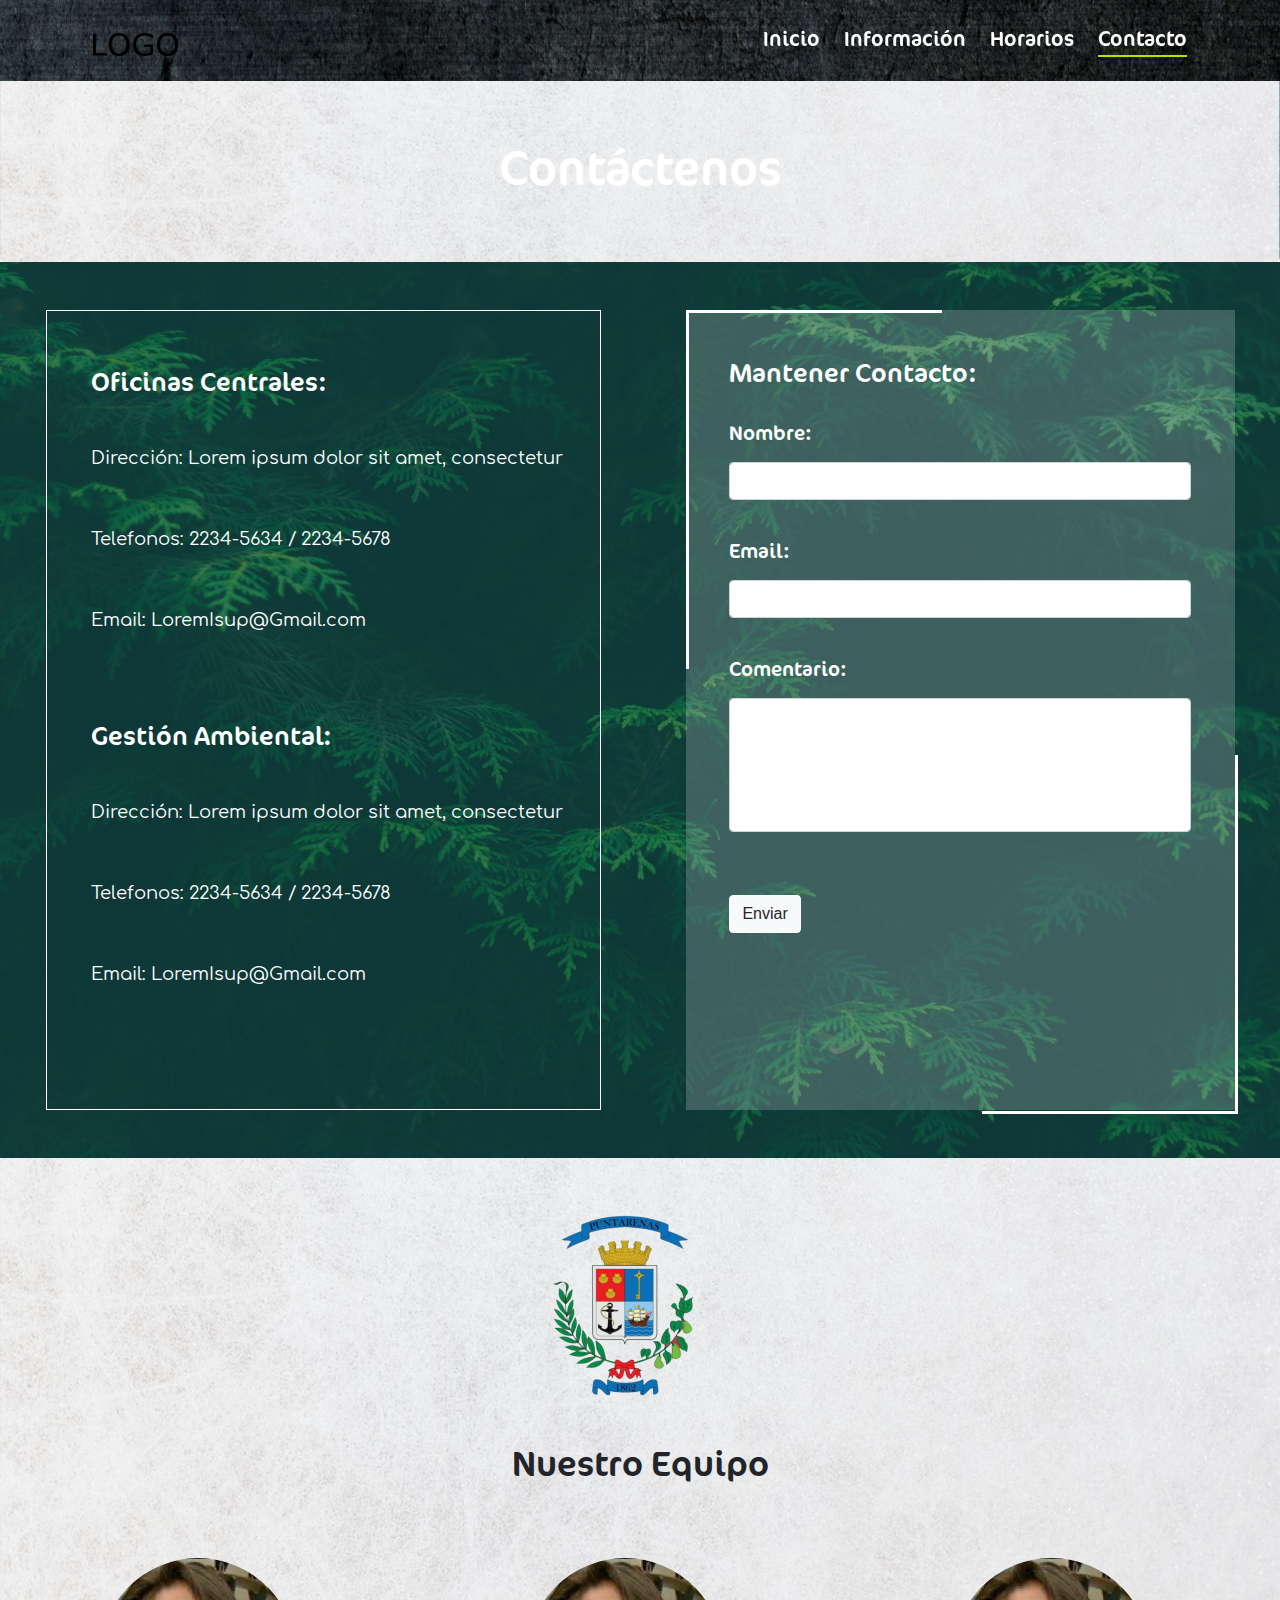
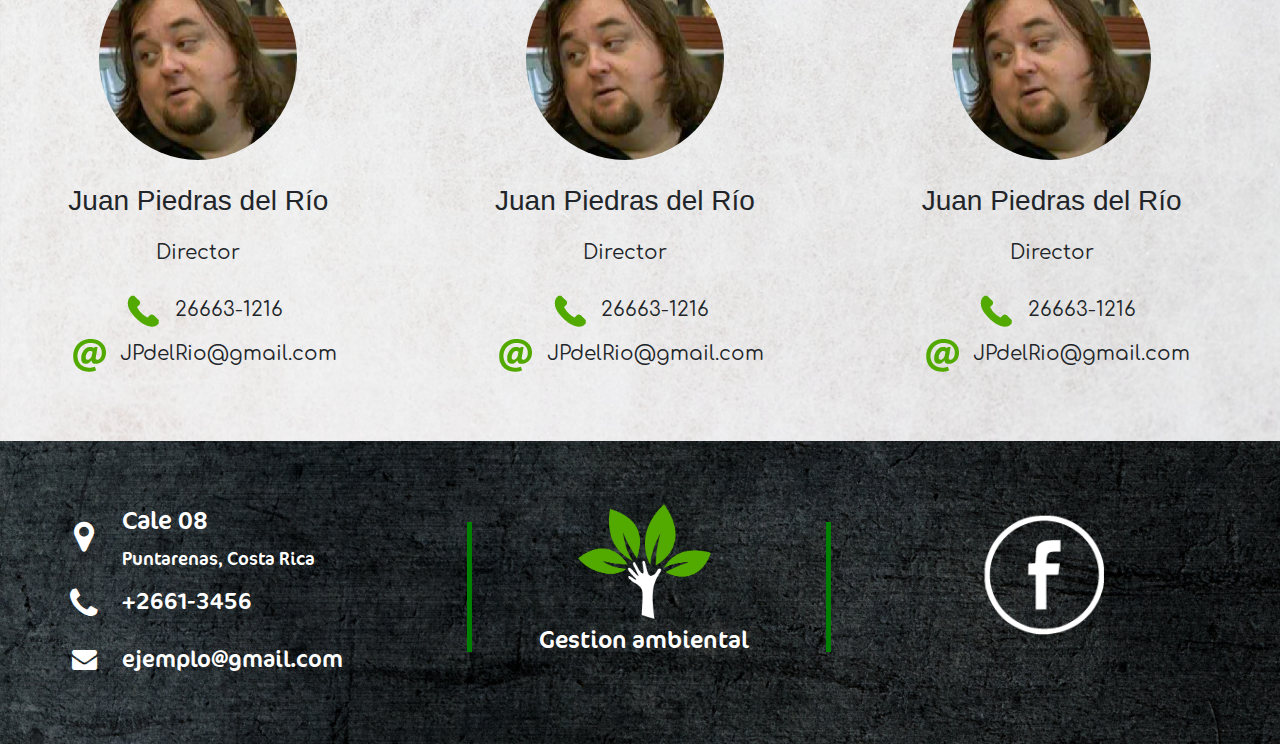
==== contact.html @ 97c18f78 "commit9" ====
<!DOCTYPE html>
<html>

<head>
    <meta charset="utf-8">
    <meta name="viewport" content="width=device-width, initial-scale=1, shrink-to-fit=no">
    <!-- Bootstrap CSS -->
    <link rel="stylesheet" href="http://maxcdn.bootstrapcdn.com/font-awesome/4.2.0/css/font-awesome.min.css">
    <link rel="stylesheet" href="https://stackpath.bootstrapcdn.com/bootstrap/4.1.3/css/bootstrap.min.css" integrity="sha384-MCw98/SFnGE8fJT3GXwEOngsV7Zt27NXFoaoApmYm81iuXoPkFOJwJ8ERdknLPMO" crossorigin="anonymous">
    <link href="css/bootstrap.min.css" rel="stylesheet" />
    <link href="css/animate.min.css" rel="stylesheet" />
    <link href="css/style.css" rel="stylesheet">
    <script src="js/jquery-3.3.1.min.js"></script>
    <script src="js/bootstrap.min.js"></script>
    <script src="js/prueba.js"></script>
    <script src="js/wow.min.js"></script>
    <title>Horarios</title>
    <script>
        new WOW().init();
    </script>
</head>

<body>
    <header>
        <nav id="mynav" class="navbar navbar-expand-lg navbar-dark fixed-top background-header">
            <div class="container pt-2 pb-2">
                <a class="navbar-brand mt-1" href="index.html" id="img">
                    <img src="includes/img/logo.png" class="img-responsive logo" width="65%" alt="logo" id="myImage">
                </a>
                <button id="boton-menu" class="navbar-toggler" onclick="efectobluir()" style="margin-top: 0;    margin-right: 7%;" type="button" data-toggle="collapse" data-target="#navbarSupportedContent" aria-controls="navbarSupportedContent" aria-expanded="false"
                    aria-label="Toggle navigation">
                  <span class="navbar-toggler-icon"></span>
              </button>

                <div class="collapse navbar-collapse opacity" id="navbarSupportedContent">
                    <ul class="navbar-nav ml-auto">
                        <li class="nav-item mr-2">
                            <a id="tipografia-cocon" class="nav-link letras " href="index.html">Inicio</a>
                        </li>
                        <li class="nav-item mr-2">
                            <a id="tipografia-cocon" class="nav-link letras " href="index.html">Información</a>
                        </li>

                        <li class="nav-item mr-2">
                            <a id="tipografia-cocon" class="nav-link letras" href="horarios.html">Horarios</a>
                        </li>
                        <li class="nav-item mr-2">
                            <a id="tipografia-cocon" class="nav-link letras page" href="contact.html">Contacto</a>
                        </li>
                    </ul>
                </div>
            </div>
        </nav>
        <!-- Fin del header -->
    </header>

    <div id="contenido-pagina">
        <div class="container-fluid">
            <div class="row">
                <div class="col-12 text-center pr-0 pl-0">
                    <h1 class="jumbotron margen-contactenos mb-0 white" id="tipografia-cocon">Contáctenos</h1>
                </div>
            </div>
        </div>

        <div class="container-fluid">
            <div class="row fondo-formulario">
                <div class="col-lg-6 col-md-12 col-xs-12">
                    <div class="cajaTexto1-contactenos my-5">
                        <div class="margenes-cajas">
                            <h1 class="tipografia-titulos-cajas white" id="tipografia-cocon"> Oficinas Centrales:</h1><br>
                            <p class="tipografia-texto-cajas" id="tipografia-conforta">Dirección: Lorem ipsum dolor sit amet, consectetur</p><br>
                            <p class="tipografia-texto-cajas" id="tipografia-conforta">Telefonos: 2234-5634 / 2234-5678</p><br>
                            <p class="tipografia-texto-cajas" id="tipografia-conforta">Email: LoremIsup@Gmail.com</p><br><br><br>

                            <h1 class="tipografia-titulos-cajas white" id="tipografia-cocon"> Gestión Ambiental:</h1><br>
                            <p class="tipografia-texto-cajas" id="tipografia-conforta">Dirección: Lorem ipsum dolor sit amet, consectetur</p><br>
                            <p class="tipografia-texto-cajas" id="tipografia-conforta">Telefonos: 2234-5634 / 2234-5678</p><br>
                            <p class="tipografia-texto-cajas" id="tipografia-conforta">Email: LoremIsup@Gmail.com</p><br><br>
                        </div>
                    </div>
                </div>

                <div class="col-lg-6 col-md-12 col-xs-12">
                    <div class="cajaTexto2-contactenos-formulario my-5">
                        <div class="rayas-form">
                            <br><br>
                            <div class="margenes-cajas-form">
                                <h1 class="tipografia-titulos-cajas white" id="tipografia-cocon">Mantener Contacto:</h1><br>
                                <div class="form-group">
                                    <label><h1 class="tipografia-titulos-formulario white" id="tipografia-cocon">Nombre:</h1></label>
                                    <input type="text" class="form-control" placeholder="">
                                </div>
                                <br>
                                <div class="form-group">
                                    <label><h2 class="tipografia-titulos-formulario  white" id="tipografia-cocon">Email:</h2></label>
                                    <input type="email" class="form-control" placeholder="">
                                </div>
                                <br>
                                <div class="form-group">
                                    <label><h1 class="tipografia-titulos-formulario white" id="tipografia-cocon">Comentario:</h1></label>
                                    <textarea type="text" rows="5" class="form-control" placeholder="" style="resize: none;"></textarea><br>
                                </div>

                                <button type="submit" class="btn btn-light">Enviar</button>
                            </div>
                        </div>
                    </div>
                </div>
            </div>
        </div>

        <div class="container-fluid">
            <div class="row">
                <div class="col-12 pr-0 pl-0">
                    <div class="fondo-info">
                        <div class="row margenRow">
                            <div class="col-12 text-center py-5 mr-0">
                                <img src="img/Recurso 9.png" class="img-fluid" alt="">
                            </div>
                        </div>

                        <h1 class="text-center" id="tipografia-cocon">Nuestro Equipo</h1>
                        <div class="row margenRow">

                            <div class="col-lg-4 col-md-12 col-xs-12 cards-estilo mr-0">
                                <img src="img/contact-03.png" class="img-circle">
                                <br><br>
                                <h3 id="tipografia-cocon my-5">
                                    Juan Piedras del Río
                                </h3>

                                <div class="d-inline-block tituloInfo-margen">
                                    <h5 id="tipografia-conforta">Director</h5>
                                </div>
                                <br>
                                <div class="d-inline-block">
                                    <img class="tel" src="img/tel-03.png">
                                </div>
                                <div class="d-inline-block">
                                    <h5 id="tipografia-conforta">26663-1216</h5>
                                </div>
                                <br>
                                <div class="d-inline-block">
                                    <img class="arroba" src="img/arroba-03.png">
                                </div>
                                <div class="d-inline-block">
                                    <h5 id="tipografia-conforta">JPdelRio@gmail.com</h5>
                                </div>
                            </div>

                            <div class="col-lg-4 col-md-12 col-xs-12 cards-estilo mr-0">
                                <img src="img/contact-03.png" class="img-circle">
                                <br><br>
                                <h3 id="tipografia-cocon my-5">
                                    Juan Piedras del Río
                                </h3>

                                <div class="d-inline-block tituloInfo-margen">
                                    <h5 id="tipografia-conforta">Director</h5>
                                </div>
                                <br>
                                <div class="d-inline-block">
                                    <img class="tel" src="img/tel-03.png">
                                </div>
                                <div class="d-inline-block">
                                    <h5 id="tipografia-conforta">26663-1216</h5>
                                </div>
                                <br>
                                <div class="d-inline-block">
                                    <img class="arroba" src="img/arroba-03.png">
                                </div>
                                <div class="d-inline-block">
                                    <h5 id="tipografia-conforta">JPdelRio@gmail.com</h5>
                                </div>
                            </div>

                            <div class="col-lg-4 col-md-12 col-xs-12 cards-estilo mr-0">
                                <img src="img/contact-03.png" class="img-circle">
                                <br><br>
                                <h3 id="tipografia-cocon my-5">
                                    Juan Piedras del Río
                                </h3>

                                <div class="d-inline-block tituloInfo-margen">
                                    <h5 id="tipografia-conforta">Director</h5>
                                </div>
                                <br>
                                <div class="d-inline-block">
                                    <img class="tel" src="img/tel-03.png">
                                </div>
                                <div class="d-inline-block">
                                    <h5 id="tipografia-conforta">26663-1216</h5>
                                </div>
                                <br>
                                <div class="d-inline-block">
                                    <img class="arroba" src="img/arroba-03.png">
                                </div>
                                <div class="d-inline-block">
                                    <h5 id="tipografia-conforta">JPdelRio@gmail.com</h5>
                                </div>
                            </div>
                        </div>
                    </div>
                </div>
            </div>
        </div>

        <!-- Footer -->
        <footer class="footer-distributed">
            <div class="footer-center">
                <div>
                    <i class="fa fa-map-marker"></i>
                    <p id="tipografia-cocon"><span>Cale 08</span> Puntarenas, Costa Rica</p>
                </div>

                <div>
                    <i class="fa fa-phone"></i>
                    <p class="tipo-tamanio" id="tipografia-cocon">+2661-3456</p>
                </div>

                <div>
                    <i class="fa fa-envelope"></i>
                    <p class="tipo-tamanio" id="tipografia-cocon"><a href="mailto:ejemplo@gmail.com">ejemplo@gmail.com</a></p>
                </div>

            </div>

            <div class="footer-left">
                <div class="vl vlHorizonral"></div>
                <img src="img/logo.png" class="img-fluid logoGestion" alt=""><br>
                <h4 class="text-white" id="tipografia-cocon">Gestion ambiental</h4>
            </div>

            <div class="footer-right">
                <div class="vl vlHorizonral"></div>
                <img src="img/face-02.png" class="img-fluid logoFacebook" alt=""><br>

            </div>

        </footer>
    </div>

</body>
---- css/style.css ----
@font-face {
    font-family: "Cocon";
    src: url('../assets/fonts/Cocon-Regular.otf');
}

@font-face {
    font-family: "Comfortaa";
    src: url('../assets/fonts/Comfortaa-Regular.ttf');
    color: white;
}

body {
    background: #F2F4F3;
    overflow-x: hidden;
}

.div-col {
    padding-right: 0px;
    padding-left: 0px;
}


/*************************Header*******************************/

.header-info {
    background-image: url(../img/Info/header-02-02.jpg);
    background-size: cover;
    background-repeat: no-repeat;
    margin-top: 5%;
}

.clase {
    margin-top: 10%;
}

.carousel-caption {
    transform: translateY(-50%);
    bottom: 0;
    top: 50%;
}

.fondo {
    transition-property: all;
    transition-duration: 0.6s;
    background: #6D8EA0;
    /* opacity: 0.9;*/
}

.letras {
    font-size: 1.3rem;
    color: rgba(255, 255, 255, 1)!important;
}

.letras::after {
    content: '';
    display: block;
    width: 0;
    height: 2px;
    background: #B5E400;
    transition: width .3s;
}

.letras:hover::after {
    width: 100%;
}

.page::after {
    content: '';
    display: block;
    width: 100%;
    height: 2px;
    background: #B5E400;
    transition: width .3s;
}


/*************************Fin de header*******************************/


/*****************Pagina de contactos*******************/

.margenRow {
    width: 100%;
}

.white {
    color: white;
}

.background-header {
    background-image: url(../img/background-header.png);
    background-repeat: no-repeat;
    padding-right: 0;
    max-width: 100%;
}

.margen-contactenos {
    margin-top: 5%;
    background-image: url(../img/background-contactUs.png);
    background-size: cover;
    background-repeat: no-repeat;
    font-size: 48px;
}

.fondo-formulario {
    background-image: url(../img/background-form.png);
    background-size: cover;
    background-repeat: no-repeat;
}

h1 {
    font-size: 35px;
}

.cajaTexto1-contactenos {
    border-color: #fff;
    border-style: solid;
    border-width: thin;
    margin: 0% 4% 0% 5%;
    height: 800px;
}

.cajaTexto2-contactenos-formulario {
    background-color: rgba(255, 255, 255, 0.2);
    margin: 0% 5% 0% 5%;
    height: 800px;
}

.rayas-form:before,
.rayas-form:after {
    width: 40%;
    height: 40%;
    content: '';
    position: absolute;
}

.rayas-form:before {
    border-top: 3px solid white;
    border-left: 3px solid white;
    /* top: 5%;
    left: 7%;*/
}

.rayas-form:after {
    border-right: 3px solid white;
    border-bottom: 3px solid white;
    bottom: 5%;
    right: 6.5%;
}

#tipografia-cocon {
    font-family: "Cocon";
}

#tipografia-conforta {
    font-family: "Comfortaa";
}

.tipografia-titulos-cajas {
    font-size: 26px;
}

.tipografia-titulos-formulario {
    font-size: 20px;
}

.tipografia-texto-cajas {
    color: #fff;
    font-size: 18px;
}

.margenes-cajas {
    margin: 10% 0% 4% 8%;
}

.margenes-cajas-form {
    margin: 0% 8% 0% 8%;
}

.fondo-info {
    background-image: url(../img/background-INFO.png);
    background-size: cover;
    background-repeat: no-repeat;
}

.img-circle {
    border-radius: 50%;
    width: 50%;
}

.tituloInfo-margen {
    margin-top: 4%;
    margin-bottom: 4%;
}

.cards-estilo {
    text-align: center;
    margin-top: 5%;
    margin-bottom: 5%;
}


/***************Fin de pagina de contactos*******************/


/***************Pagina de info*******************/

.caja-info {
    background-color: #52AA00;
    padding: 2%;
    width: 400px;
    text-align: center;
    margin-bottom: 0px;
}

.images {
    width: 100%;
}

.container-text {
    padding-left: 30px;
    padding-right: 30px;
}

p {
    font-size: 18px;
    color: black;
    margin-top: 15px;
    margin-bottom: 15px;
    font-family: "Comfortaa";
}

.caja-texto-info {
    background-color: #52AA00;
    padding: 5%;
    text-align: center;
    margin-top: 10px;
    margin-bottom: 20px;
    opacity: 0.7;
}

.caja-texto-info-2 {
    background-color: #282625;
    padding: 5%;
    text-align: center;
    margin-top: 10px;
    margin-bottom: 20px;
}

.tipografia-titulos-info {
    color: #fff;
    font-size: 400%;
}


/***************Fin de pagina de info*******************/


/***************Pagina de horarios*******************/

.header-horarios {
    background-image: url(../img/horarios/header-02.jpg);
    background-size: cover;
    background-repeat: no-repeat;
    margin-top: 5%;
    background-position: center;
}

.caja-header {
    background-color: #52AA00;
    padding: 2%;
    margin-top: 20px;
    margin-bottom: 50px;
}

.caja-mapa {
    background-color: #52AA00;
    padding: 1.5%;
    width: 200px;
    text-align: center;
    margin-top: 50px;
    margin-bottom: 50px;
    border-radius: 12px;
}

.caja-mapa:hover {
    background-color: rgb(69, 136, 7);
    transition-duration: 0.5s;
}

.C {
    color: black;
}

.background-titles {
    background-color: #52AA00;
    border-style: solid;
    border-color: #ffffff;
}


/***************Fin de pagina de horarios*******************/


/*************************Letras*******************************/

h2 {
    font-size: 30px;
}

h5 {
    font-size: 20px;
}

a:hover {
    text-decoration: none;
}


/*************************Fin de letras*******************************/

.h1Slider {
    font-size: 3rem;
}

.h4Slider {
    font-size: 2rem;
}

.desplegable {
    position: relative!important;
    padding-bottom: 64px;
    margin-top: -95px;
}

.margenesTexto {
    margin-top: 11%;
    margin-bottom: 5%;
}

.margenesCuadro {
    margin-top: 5%;
    margin-bottom: 5%;
}

.cuadroTextoImag {
    width: 90%;
    margin-bottom: 40px;
}

.marginBottom {
    margin-bottom: 10%;
}

button {
    margin-top: 5%;
}


/*****************Footer************************/

.footer-distributed {
    background-image: url(../img/background-footer.png);
    width: 100%;
    text-align: left;
    padding: 55px 50px;
}

.footer-distributed .footer-left,
.footer-distributed .footer-center,
.footer-distributed .footer-right {
    display: inline-block;
    vertical-align: top;
}


/* Footer Izquierda */

.footer-distributed .footer-center {
    width: 35%;
}

.footer-distributed .footer-center i {
    color: #ffffff;
    font-size: 35px;
    width: 38px;
    height: 38px;
    border-radius: 50%;
    text-align: center;
    line-height: 42px;
    margin: 10px 15px;
    vertical-align: middle;
}

.footer-distributed .footer-center i.fa-envelope {
    font-size: 25px;
    line-height: 38px;
}

.tipo-tamanio {
    font-size: 23px;
}

.vl {
    border-left: 5px solid green;
    height: 130px;
    margin-top: 2%;
    position: absolute;
    display: block;
}

.footer-distributed .footer-center p {
    display: inline-block;
    color: #ffffff;
    vertical-align: middle;
    margin: 0;
}

.footer-distributed .footer-center p span {
    display: block;
    font-size: 25px;
    line-height: 2;
}

.footer-distributed .footer-center p a {
    color: #fff;
    text-decoration: none;
}


/* Footer Center */

.footer-distributed .footer-left {
    width: 30%;
    text-align: center;
}


/* The company logo */

.footer-distributed h3 {
    color: #ffffff;
    font: normal 36px 'Cookie', cursive;
    margin: 0;
}

.footer-distributed h3 span {
    color: #5383d3;
}


/* Footer links */

.footer-distributed .footer-links {
    color: #ffffff;
    margin: 20px 0 12px;
    padding: 0;
}

.footer-distributed .footer-links a {
    display: inline-block;
    line-height: 1.8;
    text-decoration: none;
    color: inherit;
}

.footer-distributed .footer-company-name {
    color: #8f9296;
    font-size: 14px;
    font-weight: normal;
    margin: 0;
}


/* Footer Derecha */

.footer-distributed .footer-right {
    width: 30%;
    text-align: center;
}

.footer-distributed .footer-company-about {
    line-height: 20px;
    color: #92999f;
    font-size: 13px;
    font-weight: normal;
    margin: 0;
}

.footer-distributed .footer-company-about span {
    display: block;
    color: #ffffff;
    font-size: 14px;
    font-weight: bold;
    margin-bottom: 20px;
}

.footer-distributed .footer-icons {
    margin-top: 25px;
}

.footer-distributed .footer-icons a {
    display: inline-block;
    width: 35px;
    height: 35px;
    cursor: pointer;
    background-color: #33383b;
    border-radius: 2px;
    font-size: 20px;
    color: #ffffff;
    text-align: center;
    line-height: 35px;
    margin-right: 3px;
    margin-bottom: 5px;
}

.logoFacebook {
    width: 40%;
    margin-left: 25%;
    margin-top: 4%;
}

.logoGestion {
    width: 40%;
}


/**********************Efecto bluir****************/

.efectoBluir {
    filter: blur(12px);
    transition: all 0.1s ease;
}


/*****************Media queries************************/

@media (max-width: 1297px) {
    .margen-boton {
        margin-bottom: 12%;
    }
    .margen-contactenos {
        margin-top: 6%;
    }
}

@media (max-width: 1000px) {
    .marginContact {
        margin-top: 10%;
        margin-bottom: 5%;
    }
}

@media (max-width: 990px) {
    .footer-distributed .footer-center p {
        display: block;
    }
    .letras:hover::after {
        display: none;
    }
    .margen-contactenos {
        margin-top: 8%;
    }
    .rayas-form:before {
        top: 5.6%;
        left: 6.5%;
    }
    .rayas-form:after {
        bottom: 5.6%;
        right: 6.5%;
    }
    .footer-distributed {
        font: bold 14px sans-serif;
    }
    .footer-distributed .footer-left,
    .footer-distributed .footer-center,
    .footer-distributed .footer-right {
        display: block;
        width: 100%;
        margin-bottom: 40px;
        text-align: center;
    }
    .footer-distributed .footer-center i {
        margin-left: 0;
    }
    .logoFacebook {
        width: 25%;
        margin-left: 0%;
        margin-top: 4%;
    }
    .logoGestion {
        width: 25%;
    }
    .vl {
        border-bottom: 5px solid green;
        position: relative;
        display: block;
        width: 350px;
        margin: auto;
        height: 0;
    }
}

@media (max-width: 890px) {
    p {
        font-size: 14px;
    }
    .margenesTexto {
        margin-bottom: 11%;
        font-family: 18px;
    }
    .tipografia-titulos-info {
        font-size: 2rem!important;
    }
    .tipografia-titulos-cajas {
        font-size: 20px;
    }
    .tipografia-texto-cajas {
        font-size: 14px;
    }
    h2 {
        font-size: 12px;
    }
    h5 {
        font-size: 18px;
    }
    .margen-contactenos {
        margin-top: 9%;
    }
}

@media (max-width: 840px) {
    .header-info {
        margin-top: 50px;
    }
    .margen-contactenos {
        margin-top: 9%;
    }
    .margenesCuadro {
        margin-top: 30px;
    }
    .margenesTexto {
        margin-top: 20px;
        margin-bottom: 20px;
    }
    p {
        margin-top: 2px;
        margin-bottom: 2px;
    }
}

@media (max-width: 500px) {
    .letras {
        font-size: 1rem;
    }
    .margen-contactenos {
        margin-top: 18%;
    }
    .img-responsive {
        width: 55%;
    }
    h1 {
        font-size: 1.2rem!important;
    }
    h4 {
        font-size: 1.1rem!important;
    }
    h3 {
        font-size: 1.1rem!important;
    }
    h5 {
        font-size: 14px;
    }
    .tipografia-titulos-info {
        font-size: 2rem!important;
    }
    .clase {
        margin-top: 3%;
    }
    .margenesTexto {
        margin-bottom: 10%;
    }
    .cajaTexto1-contactenos {
        height: 550px;
    }
    .rayas-form:before {
        left: 7.2%;
    }
    .rayas-form:after {
        right: 7.2%;
    }
    .vl {
        width: 280px;
    }
    .caja-info {
        width: 300px;
    }
}

@media (max-width: 393px) {
    .tipografia-titulos-cajas {
        font-size: 10px;
    }
    .tipografia-titulos-info {
        font-size: 1.1rem!important;
    }
}

@media (max-width: 360px) {
    .margenesTexto {
        font-size: 10px;
    }
    .margen-contactenos {
        margin-top: 22%;
    }
    .tipografia-titulos-info {
        font-size: 1.1rem!important;
    }
    .caja-header {
        margin-top: 50px;
        margin-bottom: 20px;
    }
    .rayas-form:before {
        left: 7.9%;
    }
    .rayas-form:after {
        right: 7.9%;
    }
    .vl {
        width: 200px;
    }
    h2 {
        font-size: 1rem!important
    }
}
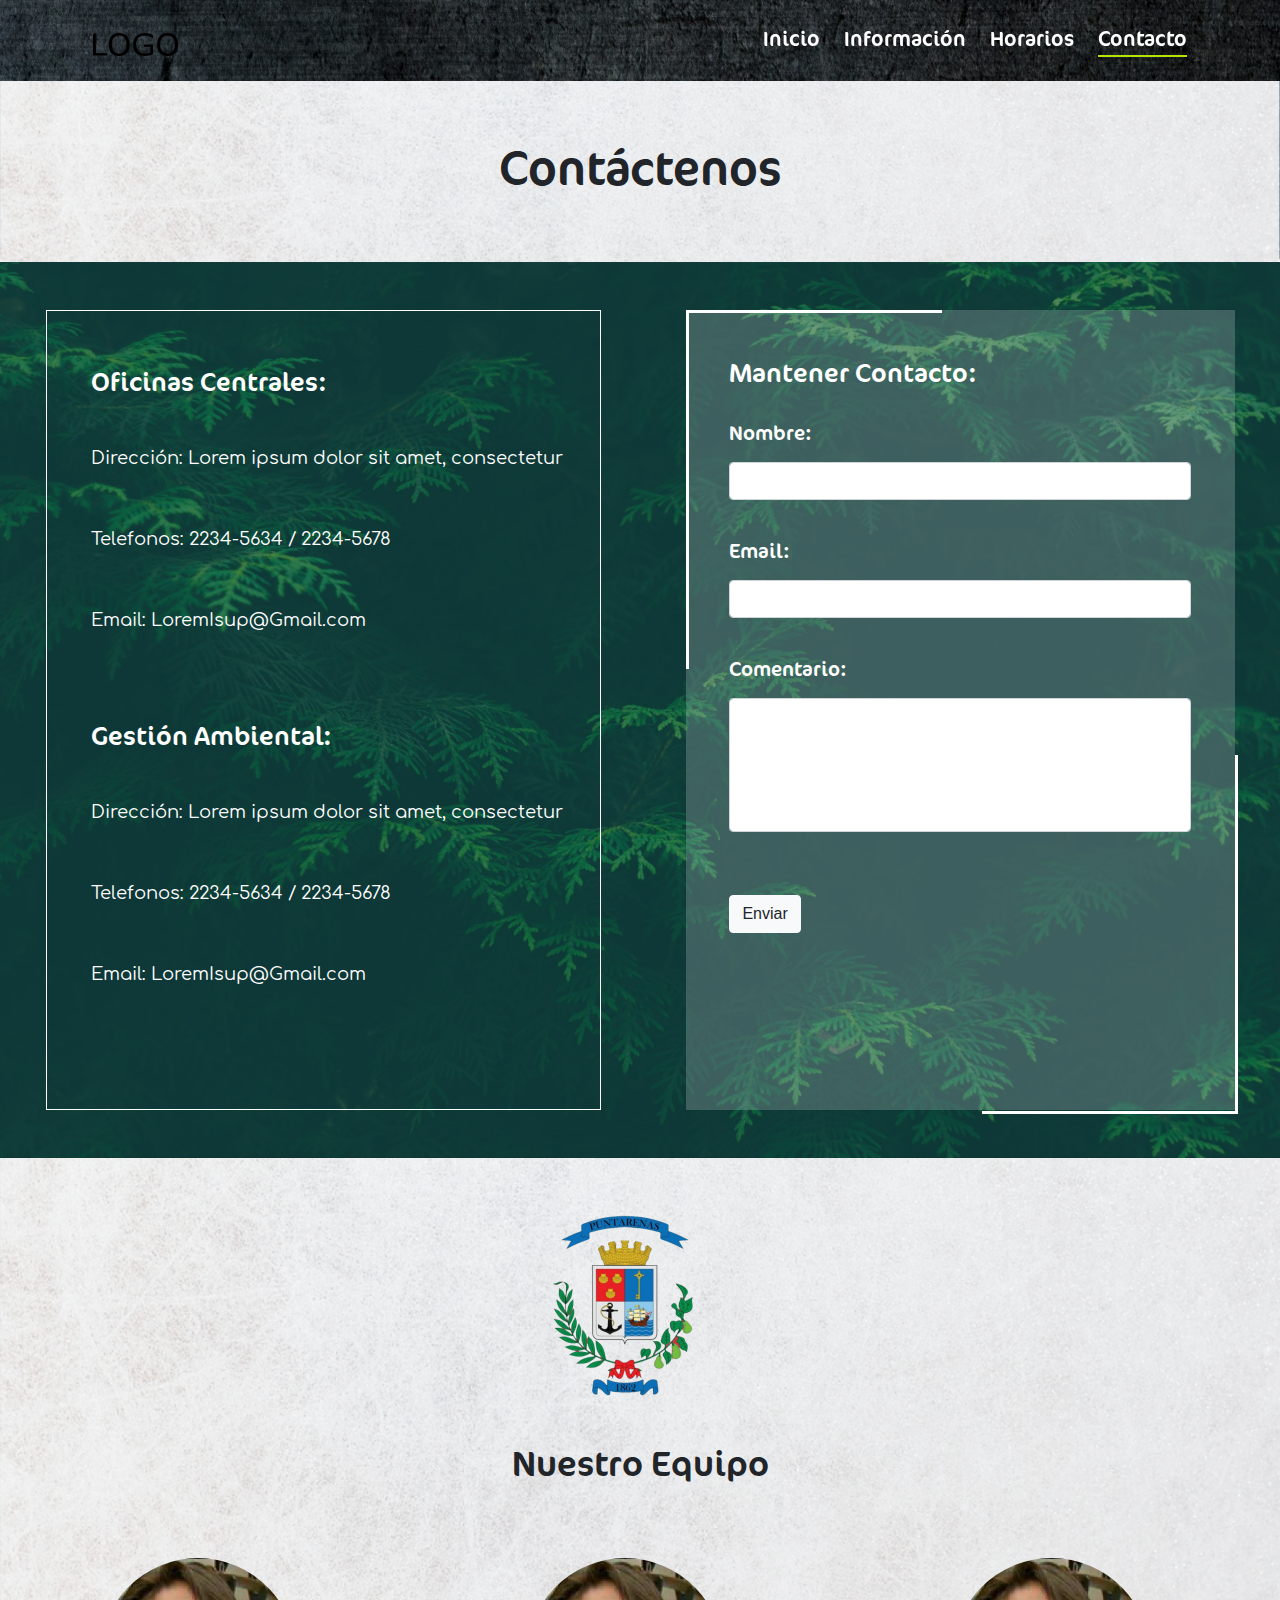
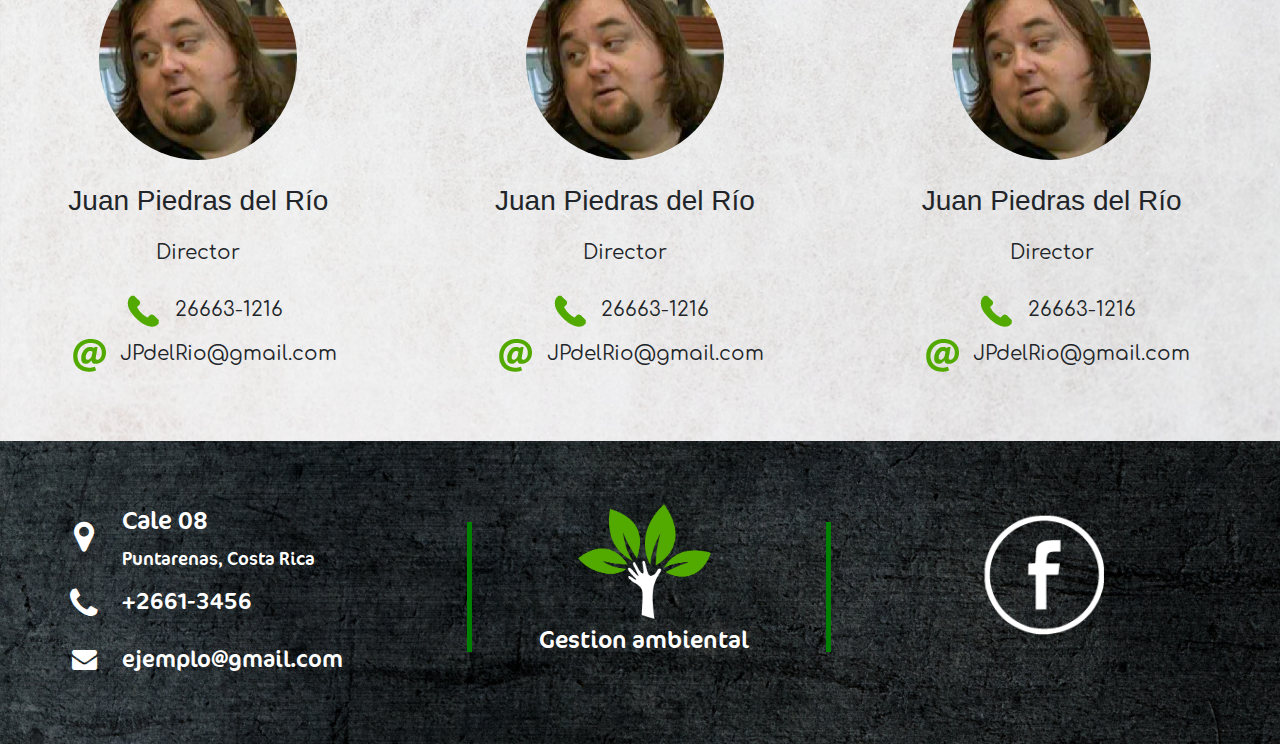
==== commit 3250a85e: "Reparacion del responsive" ====
--- a/contact.html
+++ b/contact.html
@@ -58,7 +58,7 @@
         <div class="container-fluid">
             <div class="row">
                 <div class="col-12 text-center pr-0 pl-0">
-                    <h1 class="jumbotron margen-contactenos mb-0 white" id="tipografia-cocon">Contáctenos</h1>
+                    <h1 class="jumbotron margen-contactenos mb-0 black" id="tipografia-cocon">Contáctenos</h1>
                 </div>
             </div>
         </div>
--- a/css/style.css
+++ b/css/style.css
@@ -607,9 +607,9 @@
     }
     .margenesTexto {
         margin-bottom: 11%;
-        font-family: 18px;
-    }
-    .tipografia-titulos-info {
+        /* font-family: 18px;*/
+    }
+    /* .tipografia-titulos-info {
         font-size: 2rem!important;
     }
     .tipografia-titulos-cajas {
@@ -618,12 +618,12 @@
     .tipografia-texto-cajas {
         font-size: 14px;
     }
-    h2 {
+    /*h2 {
         font-size: 12px;
     }
     h5 {
         font-size: 18px;
-    }
+    }*/
     .margen-contactenos {
         margin-top: 9%;
     }
@@ -643,9 +643,15 @@
         margin-top: 20px;
         margin-bottom: 20px;
     }
-    p {
+    /* p {
         margin-top: 2px;
         margin-bottom: 2px;
+    }*/
+}
+
+@media (max-width: 570px) {
+    .margen-contactenos {
+        margin-top: 14%;
     }
 }
 
@@ -659,7 +665,7 @@
     .img-responsive {
         width: 55%;
     }
-    h1 {
+    /* h1 {
         font-size: 1.2rem!important;
     }
     h4 {
@@ -670,7 +676,7 @@
     }
     h5 {
         font-size: 14px;
-    }
+    }*/
     .tipografia-titulos-info {
         font-size: 2rem!important;
     }
@@ -680,9 +686,9 @@
     .margenesTexto {
         margin-bottom: 10%;
     }
-    .cajaTexto1-contactenos {
+    /*.cajaTexto1-contactenos {
         height: 550px;
-    }
+    }*/
     .rayas-form:before {
         left: 7.2%;
     }
@@ -698,20 +704,24 @@
 }
 
 @media (max-width: 393px) {
-    .tipografia-titulos-cajas {
+    /*  .tipografia-titulos-cajas {
         font-size: 10px;
-    }
+    }*/
     .tipografia-titulos-info {
         font-size: 1.1rem!important;
     }
 }
 
 @media (max-width: 360px) {
+    .cajaTexto1-contactenos {
+        height: 920px;
+    }
     .margenesTexto {
         font-size: 10px;
     }
     .margen-contactenos {
         margin-top: 22%;
+        font-size: 40px;
     }
     .tipografia-titulos-info {
         font-size: 1.1rem!important;
@@ -729,7 +739,7 @@
     .vl {
         width: 200px;
     }
-    h2 {
+    /* h2 {
         font-size: 1rem!important
-    }
+    }*/
 }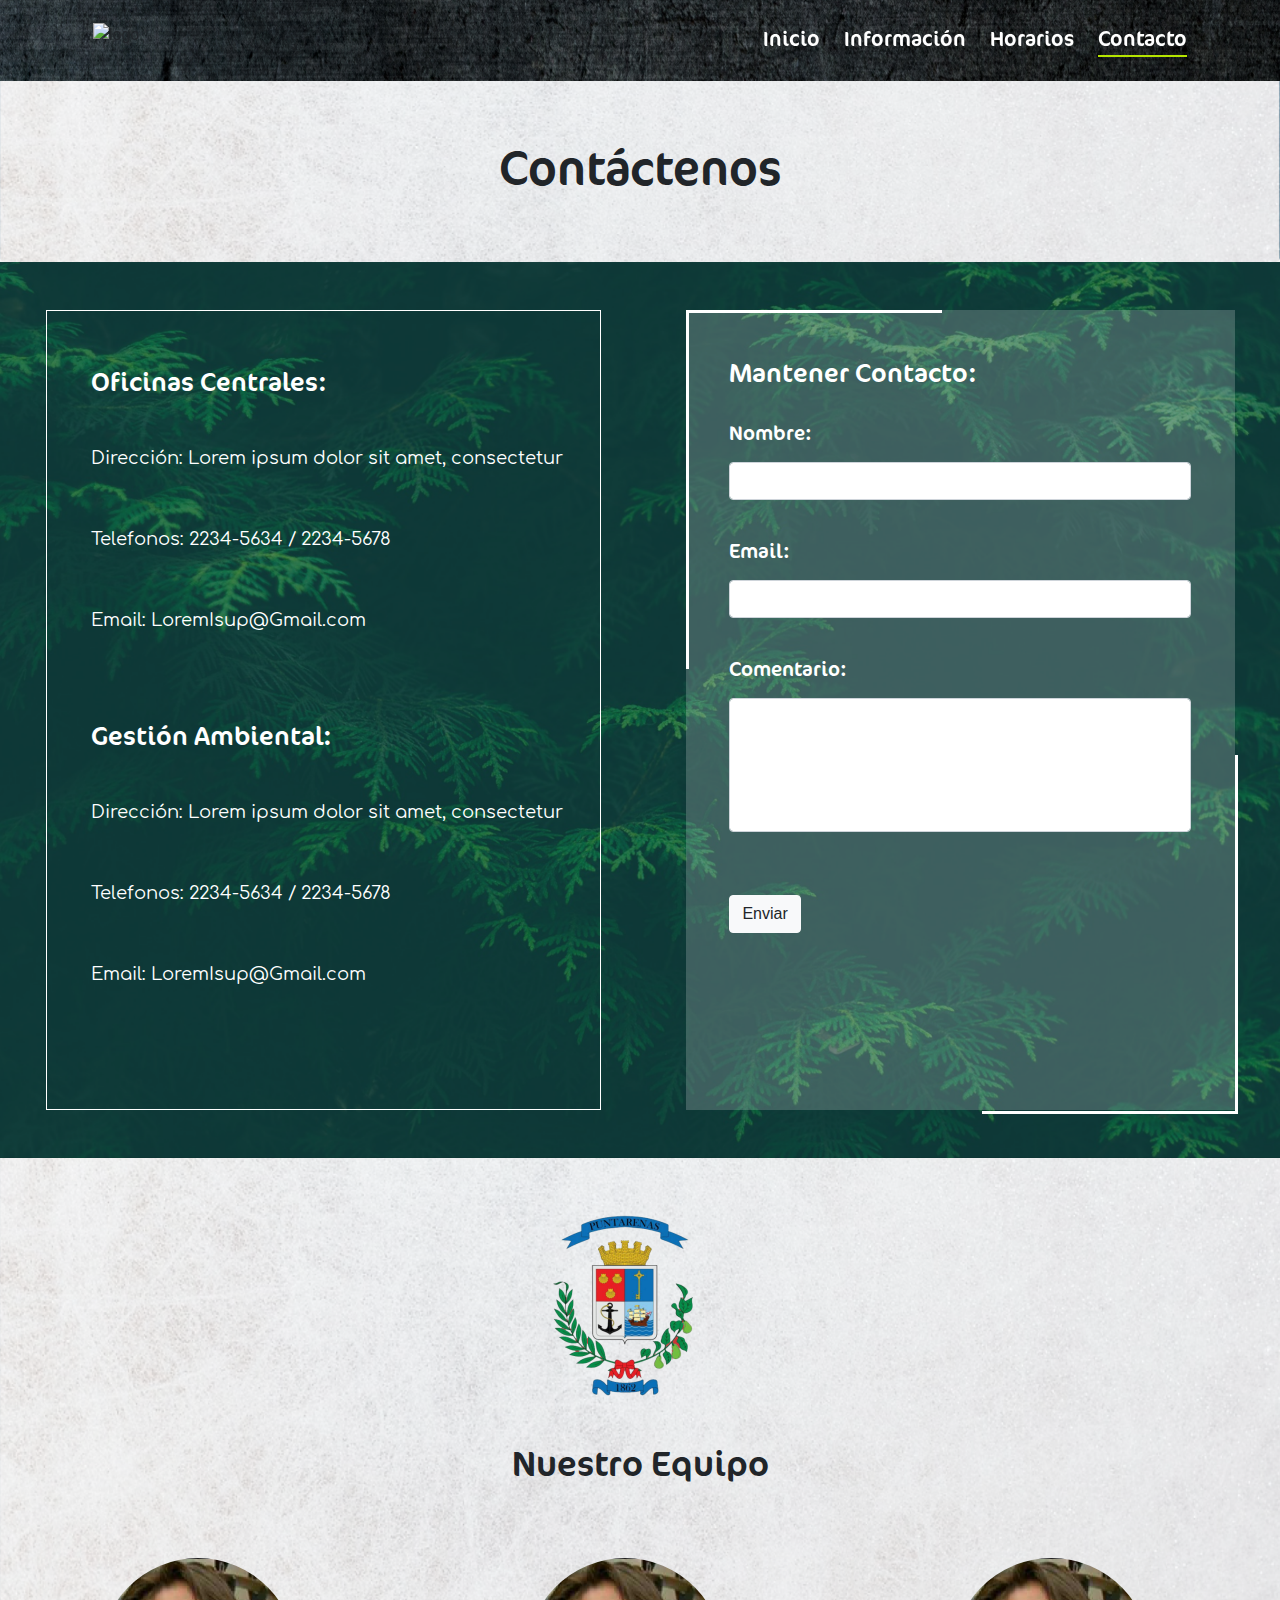
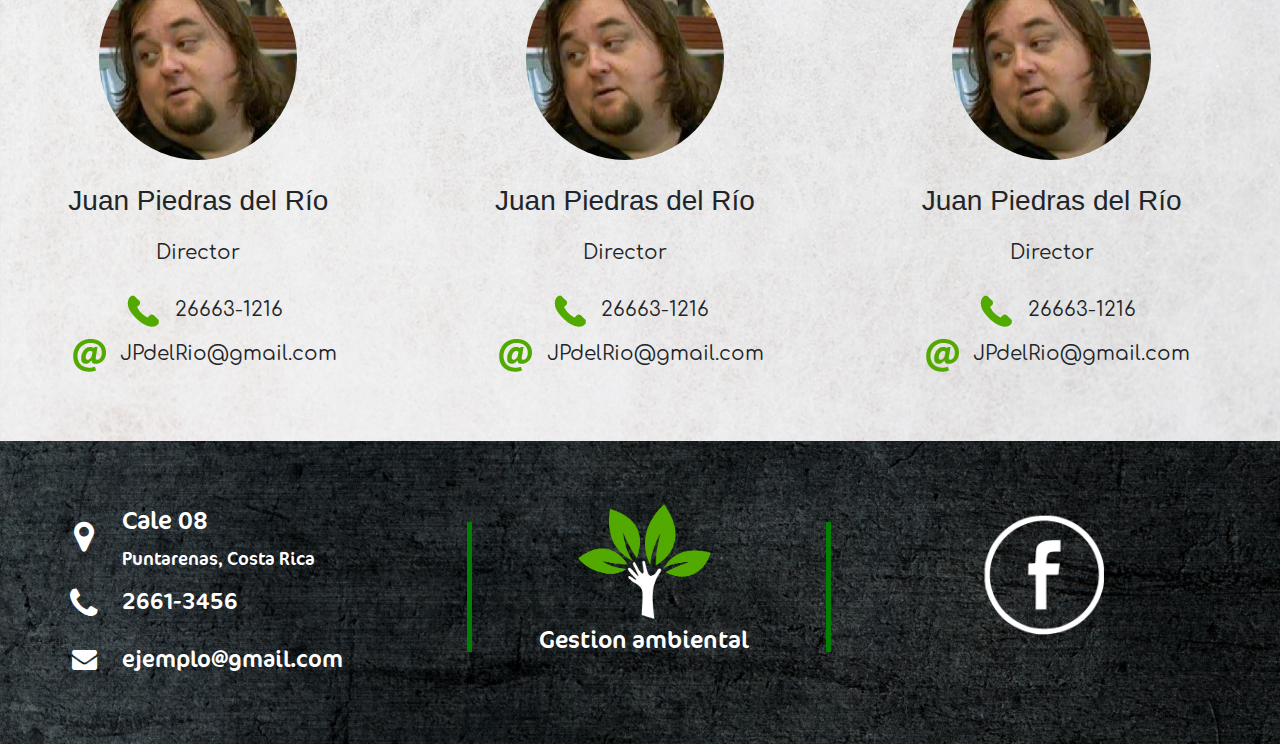
==== commit b4c0bdef: "Prueba font awesome" ====
--- a/contact.html
+++ b/contact.html
@@ -5,28 +5,19 @@
     <meta charset="utf-8">
     <meta name="viewport" content="width=device-width, initial-scale=1, shrink-to-fit=no">
     <!-- Bootstrap CSS -->
-    <link rel="stylesheet" href="http://maxcdn.bootstrapcdn.com/font-awesome/4.2.0/css/font-awesome.min.css">
+    <link rel="stylesheet" href="css/font-awesome-4.7.0/css/font-awesome.min.css">
     <link rel="stylesheet" href="https://stackpath.bootstrapcdn.com/bootstrap/4.1.3/css/bootstrap.min.css" integrity="sha384-MCw98/SFnGE8fJT3GXwEOngsV7Zt27NXFoaoApmYm81iuXoPkFOJwJ8ERdknLPMO" crossorigin="anonymous">
     <link href="css/bootstrap.min.css" rel="stylesheet" />
     <link href="css/animate.min.css" rel="stylesheet" />
     <link href="css/style.css" rel="stylesheet">
-    <script src="js/jquery-3.3.1.min.js"></script>
-    <script src="js/bootstrap.min.js"></script>
-    <script src="js/prueba.js"></script>
-    <script src="js/wow.min.js"></script>
     <title>Horarios</title>
-    <script>
-        new WOW().init();
-    </script>
 </head>
 
 <body>
     <header>
         <nav id="mynav" class="navbar navbar-expand-lg navbar-dark fixed-top background-header">
             <div class="container pt-2 pb-2">
-                <a class="navbar-brand mt-1" href="index.html" id="img">
-                    <img src="includes/img/logo.png" class="img-responsive logo" width="65%" alt="logo" id="myImage">
-                </a>
+                <img src="img/logo-header.png" onclick="location='index.html'" class="img-fluid logo-header" height="100" alt="logo" id="myImage">
                 <button id="boton-menu" class="navbar-toggler" onclick="efectobluir()" style="margin-top: 0;    margin-right: 7%;" type="button" data-toggle="collapse" data-target="#navbarSupportedContent" aria-controls="navbarSupportedContent" aria-expanded="false"
                     aria-label="Toggle navigation">
                   <span class="navbar-toggler-icon"></span>
@@ -38,7 +29,7 @@
                             <a id="tipografia-cocon" class="nav-link letras " href="index.html">Inicio</a>
                         </li>
                         <li class="nav-item mr-2">
-                            <a id="tipografia-cocon" class="nav-link letras " href="index.html">Información</a>
+                            <a id="tipografia-cocon" class="nav-link letras " href="info.html">Información</a>
                         </li>
 
                         <li class="nav-item mr-2">
@@ -58,7 +49,9 @@
         <div class="container-fluid">
             <div class="row">
                 <div class="col-12 text-center pr-0 pl-0">
-                    <h1 class="jumbotron margen-contactenos mb-0 black" id="tipografia-cocon">Contáctenos</h1>
+                    <h1 class="jumbotron margen-contactenos mb-0 black" id="tipografia-cocon">
+                        <div class=" wow fadeInDown">Contáctenos</div>
+                    </h1>
                 </div>
             </div>
         </div>
@@ -66,7 +59,7 @@
         <div class="container-fluid">
             <div class="row fondo-formulario">
                 <div class="col-lg-6 col-md-12 col-xs-12">
-                    <div class="cajaTexto1-contactenos my-5">
+                    <div class="cajaTexto1-contactenos my-5 wow fadeIn">
                         <div class="margenes-cajas">
                             <h1 class="tipografia-titulos-cajas white" id="tipografia-cocon"> Oficinas Centrales:</h1><br>
                             <p class="tipografia-texto-cajas" id="tipografia-conforta">Dirección: Lorem ipsum dolor sit amet, consectetur</p><br>
@@ -82,7 +75,7 @@
                 </div>
 
                 <div class="col-lg-6 col-md-12 col-xs-12">
-                    <div class="cajaTexto2-contactenos-formulario my-5">
+                    <div class="cajaTexto2-contactenos-formulario my-5  wow fadeIn">
                         <div class="rayas-form">
                             <br><br>
                             <div class="margenes-cajas-form">
@@ -216,7 +209,7 @@
 
                 <div>
                     <i class="fa fa-phone"></i>
-                    <p class="tipo-tamanio" id="tipografia-cocon">+2661-3456</p>
+                    <p class="tipo-tamanio" id="tipografia-cocon">2661-3456</p>
                 </div>
 
                 <div>
@@ -240,5 +233,11 @@
 
         </footer>
     </div>
-
+    <script src="js/jquery-3.3.1.min.js"></script>
+    <script src="js/bootstrap.min.js"></script>
+    <script src="js/prueba.js"></script>
+    <script src="js/wow.min.js"></script>
+    <script>
+        new WOW().init();
+    </script>
 </body>--- a/css/style.css
+++ b/css/style.css
@@ -17,17 +17,11 @@
 .div-col {
     padding-right: 0px;
     padding-left: 0px;
+    text-align: center;
 }
 
 
 /*************************Header*******************************/
-
-.header-info {
-    background-image: url(../img/Info/header-02-02.jpg);
-    background-size: cover;
-    background-repeat: no-repeat;
-    margin-top: 5%;
-}
 
 .clase {
     margin-top: 10%;
@@ -73,6 +67,14 @@
     transition: width .3s;
 }
 
+.logo-header {
+    margin-bottom: 1%;
+}
+
+.logo-header:hover {
+    cursor: pointer;
+}
+
 
 /*************************Fin de header*******************************/
 
@@ -95,7 +97,7 @@
 }
 
 .margen-contactenos {
-    margin-top: 5%;
+    margin-top: 4%;
     background-image: url(../img/background-contactUs.png);
     background-size: cover;
     background-repeat: no-repeat;
@@ -203,12 +205,87 @@
 /***************Fin de pagina de contactos*******************/
 
 
+/***************Pagina de index*******************/
+
+.maxCajaHome {
+    max-width: 100%;
+}
+
+.background-index {
+    background-image: url(../img/index/middle-04.jpg);
+    background-repeat: no-repeat;
+    padding-right: 0;
+    max-width: 100%;
+    padding: 20px;
+}
+
+.caja-mensaje {
+    background-color: rgba(255, 255, 255, 0.2);
+    margin: 0% 5% 0% 5%;
+    text-align: center;
+    align-content: center;
+    padding: 30px;
+}
+
+.img-pies {
+    width: 30%;
+    align-content: center;
+}
+
+.margen-slider {
+    margin-top: 80px;
+}
+
+.tipografia-titulos-slider {
+    color: #fff;
+    font-size: 350%;
+    top: 50%;
+    left: 30%;
+    transform: translate(-50%, -50%);
+    position: absolute;
+}
+
+.sliderImages {
+    width: 100%;
+}
+
+.lineaVerde {
+    height: 2px;
+    background-color: #52AA00;
+    margin-top: 5%;
+    margin-bottom: 5%;
+}
+
+.margenesTextoindex {
+    margin-top: 11%;
+    margin-bottom: 5%;
+    margin-left: 10%;
+    margin-right: 10%;
+}
+
+.border-content {
+    border-right: 2px solid #52AA00;
+    border-left: 2px solid #52AA00;
+}
+
+
+/***************Fin de pagina de index*******************/
+
+
 /***************Pagina de info*******************/
+
+.header-info {
+    background-image: url(../img/Info/header-02-02.jpg);
+    background-size: cover;
+    background-repeat: no-repeat;
+    margin-top: 5%;
+    background-position: center;
+}
 
 .caja-info {
     background-color: #52AA00;
     padding: 2%;
-    width: 400px;
+    width: 500px;
     text-align: center;
     margin-bottom: 0px;
 }
@@ -231,12 +308,11 @@
 }
 
 .caja-texto-info {
-    background-color: #52AA00;
+    background-color: rgba(36, 153, 21, 0.747);
     padding: 5%;
     text-align: center;
     margin-top: 10px;
     margin-bottom: 20px;
-    opacity: 0.7;
 }
 
 .caja-texto-info-2 {
@@ -250,6 +326,18 @@
 .tipografia-titulos-info {
     color: #fff;
     font-size: 400%;
+    top: 50%;
+    left: 50%;
+    transform: translate(-50%, -50%);
+    position: absolute;
+}
+
+.mision-desktop {
+    display: block;
+}
+
+.mision-movil {
+    display: none;
 }
 
 
@@ -552,6 +640,16 @@
 }
 
 @media (max-width: 990px) {
+    .margen-slider {
+        margin-top: 70px;
+    }
+    .tipografia-titulos-slider {
+        font-size: 250%;
+        top: 50%;
+    }
+    .logo-header {
+        width: 30%;
+    }
     .footer-distributed .footer-center p {
         display: block;
     }
@@ -584,15 +682,16 @@
         margin-left: 0;
     }
     .logoFacebook {
-        width: 25%;
+        width: 35%;
         margin-left: 0%;
-        margin-top: 4%;
+        margin-top: 10%;
     }
     .logoGestion {
-        width: 25%;
+        width: 30%;
+        margin-top: 7%;
     }
     .vl {
-        border-bottom: 5px solid green;
+        border-bottom: 3px solid green;
         position: relative;
         display: block;
         width: 350px;
@@ -607,23 +706,7 @@
     }
     .margenesTexto {
         margin-bottom: 11%;
-        /* font-family: 18px;*/
-    }
-    /* .tipografia-titulos-info {
-        font-size: 2rem!important;
-    }
-    .tipografia-titulos-cajas {
-        font-size: 20px;
-    }
-    .tipografia-texto-cajas {
-        font-size: 14px;
-    }
-    /*h2 {
-        font-size: 12px;
-    }
-    h5 {
-        font-size: 18px;
-    }*/
+    }
     .margen-contactenos {
         margin-top: 9%;
     }
@@ -643,15 +726,60 @@
         margin-top: 20px;
         margin-bottom: 20px;
     }
-    /* p {
-        margin-top: 2px;
-        margin-bottom: 2px;
-    }*/
+}
+
+@media (max-width: 767px) {
+    .caja-mensaje {
+        height: 350px;
+    }
+    .img-pies {
+        width: 40%;
+    }
+    .tipografia-titulos-slider {
+        font-size: 220%;
+    }
+    .mision-desktop {
+        display: none;
+    }
+    .mision-movil {
+        display: block;
+    }
+    .caja-texto-info {
+        margin-bottom: 0px;
+    }
+    .caja-texto-info-2 {
+        margin-top: 0px;
+    }
+    .esconderImagen {
+        display: none;
+    }
+    .tipografia-titulos-info {
+        font-size: 320%;
+    }
+    .images {
+        width: 95%;
+    }
+    .logo-header {
+        width: 45%;
+    }
 }
 
 @media (max-width: 570px) {
+    .tipografia-titulos-slider {
+        font-size: 150%;
+        align-content: center;
+    }
     .margen-contactenos {
         margin-top: 14%;
+    }
+    .jumbotron {
+        padding: 4rem 2rem;
+    }
+    .caja-texto-info {
+        padding: 8%;
+    }
+    .tipografia-texto-cajas {
+        font-size: 16px;
     }
 }
 
@@ -660,59 +788,53 @@
         font-size: 1rem;
     }
     .margen-contactenos {
-        margin-top: 18%;
+        margin-top: 12%;
     }
     .img-responsive {
         width: 55%;
     }
-    /* h1 {
-        font-size: 1.2rem!important;
-    }
-    h4 {
-        font-size: 1.1rem!important;
-    }
-    h3 {
-        font-size: 1.1rem!important;
-    }
-    h5 {
-        font-size: 14px;
-    }*/
+    .tipografia-titulos-info {
+        font-size: 2.4rem!important;
+    }
+    .clase {
+        margin-top: 3%;
+    }
+    .margenesTexto {
+        margin-bottom: 10%;
+    }
+    .rayas-form:before {
+        left: 7.2%;
+    }
+    .rayas-form:after {
+        right: 7.2%;
+    }
+    .vl {
+        width: 280px;
+    }
+    .caja-info {
+        width: 365px;
+    }
+    .logo-header {
+        width: 50%;
+    }
+}
+
+@media (max-width: 393px) {
     .tipografia-titulos-info {
         font-size: 2rem!important;
     }
-    .clase {
-        margin-top: 3%;
-    }
     .margenesTexto {
-        margin-bottom: 10%;
-    }
-    /*.cajaTexto1-contactenos {
-        height: 550px;
-    }*/
-    .rayas-form:before {
-        left: 7.2%;
-    }
-    .rayas-form:after {
-        right: 7.2%;
-    }
-    .vl {
-        width: 280px;
-    }
-    .caja-info {
-        width: 300px;
-    }
-}
-
-@media (max-width: 393px) {
-    /*  .tipografia-titulos-cajas {
-        font-size: 10px;
-    }*/
-    .tipografia-titulos-info {
-        font-size: 1.1rem!important;
+        font-size: 14px!important;
+    }
+    .logo-header {
+        width: 55%;
     }
 }
 
 @media (max-width: 360px) {
+    .logo-header {
+        width: 60%;
+    }
     .cajaTexto1-contactenos {
         height: 920px;
     }
@@ -723,9 +845,6 @@
         margin-top: 22%;
         font-size: 40px;
     }
-    .tipografia-titulos-info {
-        font-size: 1.1rem!important;
-    }
     .caja-header {
         margin-top: 50px;
         margin-bottom: 20px;
@@ -739,7 +858,4 @@
     .vl {
         width: 200px;
     }
-    /* h2 {
-        font-size: 1rem!important
-    }*/
 }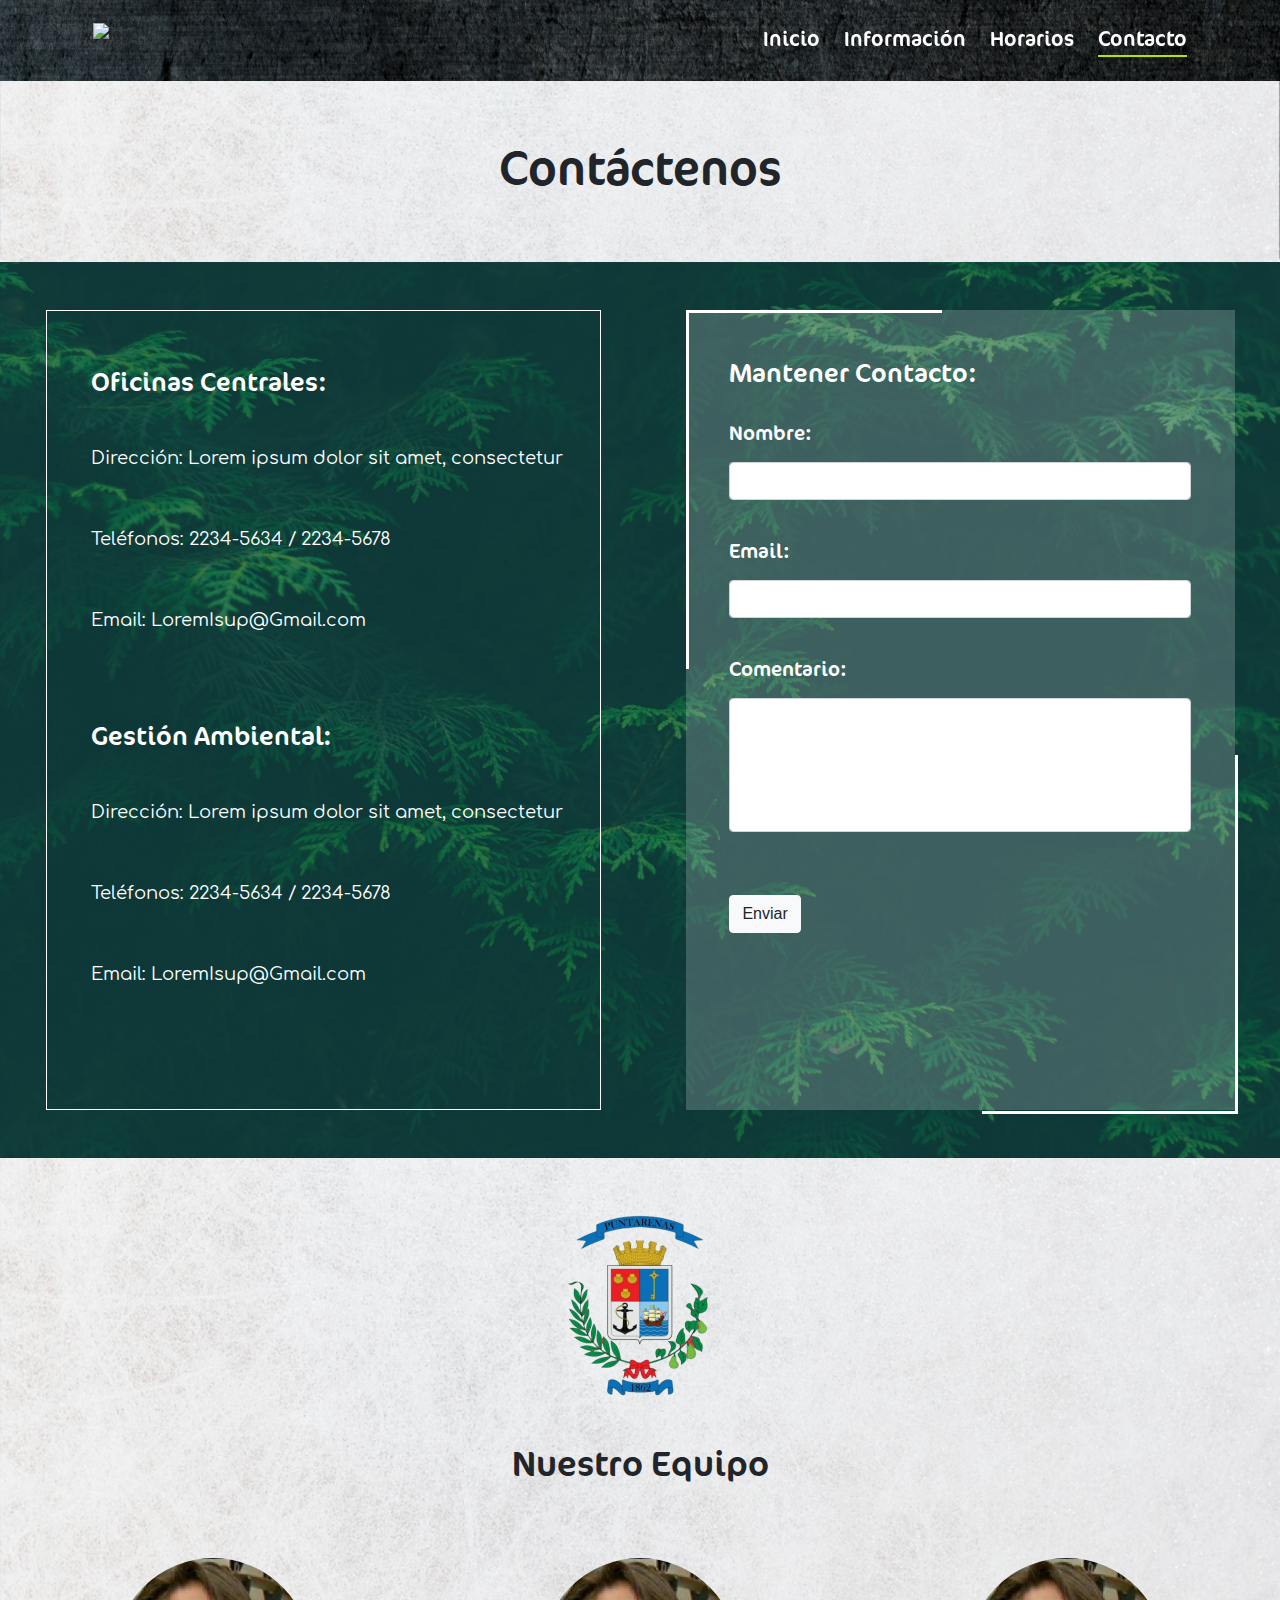
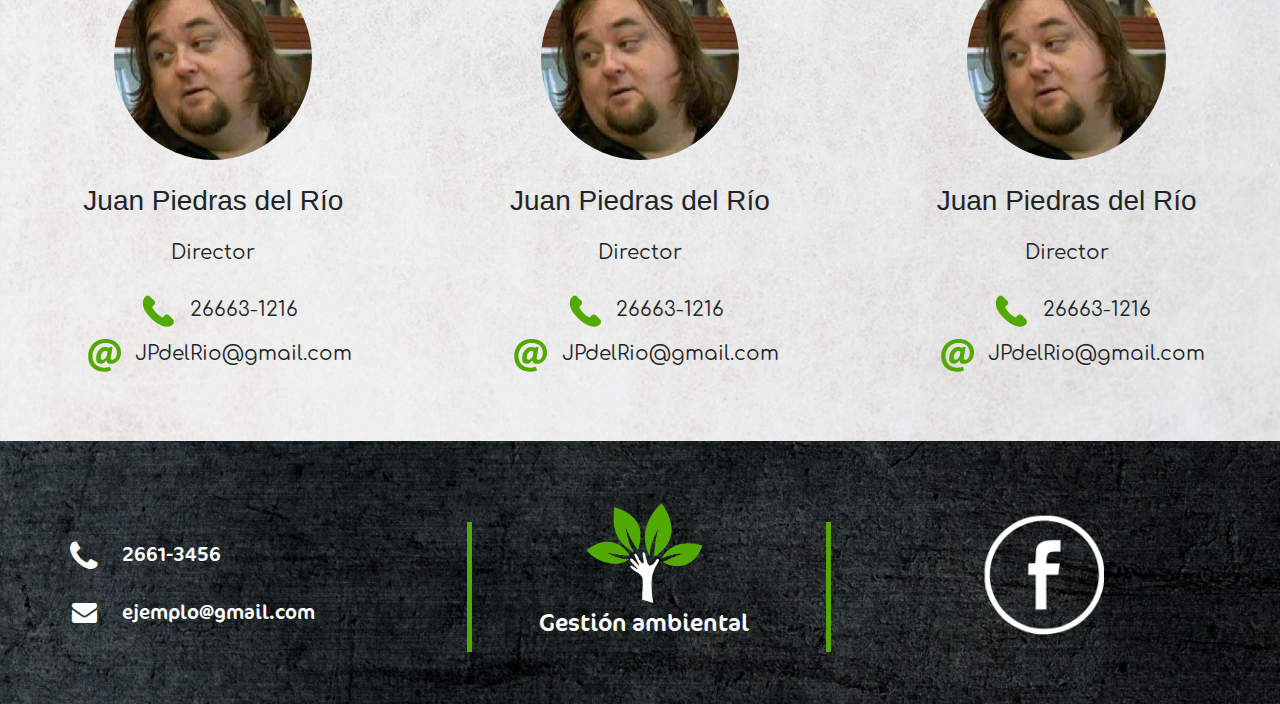
==== commit f33260ca: "commit uu" ====
--- a/contact.html
+++ b/contact.html
@@ -46,7 +46,7 @@
     </header>
 
     <div id="contenido-pagina">
-        <div class="container-fluid">
+        <div class="">
             <div class="row">
                 <div class="col-12 text-center pr-0 pl-0">
                     <h1 class="jumbotron margen-contactenos mb-0 black" id="tipografia-cocon">
@@ -56,19 +56,19 @@
             </div>
         </div>
 
-        <div class="container-fluid">
+        <div class="">
             <div class="row fondo-formulario">
                 <div class="col-lg-6 col-md-12 col-xs-12">
                     <div class="cajaTexto1-contactenos my-5 wow fadeIn">
                         <div class="margenes-cajas">
                             <h1 class="tipografia-titulos-cajas white" id="tipografia-cocon"> Oficinas Centrales:</h1><br>
                             <p class="tipografia-texto-cajas" id="tipografia-conforta">Dirección: Lorem ipsum dolor sit amet, consectetur</p><br>
-                            <p class="tipografia-texto-cajas" id="tipografia-conforta">Telefonos: 2234-5634 / 2234-5678</p><br>
+                            <p class="tipografia-texto-cajas" id="tipografia-conforta">Teléfonos: 2234-5634 / 2234-5678</p><br>
                             <p class="tipografia-texto-cajas" id="tipografia-conforta">Email: LoremIsup@Gmail.com</p><br><br><br>
 
                             <h1 class="tipografia-titulos-cajas white" id="tipografia-cocon"> Gestión Ambiental:</h1><br>
                             <p class="tipografia-texto-cajas" id="tipografia-conforta">Dirección: Lorem ipsum dolor sit amet, consectetur</p><br>
-                            <p class="tipografia-texto-cajas" id="tipografia-conforta">Telefonos: 2234-5634 / 2234-5678</p><br>
+                            <p class="tipografia-texto-cajas" id="tipografia-conforta">Teléfonos: 2234-5634 / 2234-5678</p><br>
                             <p class="tipografia-texto-cajas" id="tipografia-conforta">Email: LoremIsup@Gmail.com</p><br><br>
                         </div>
                     </div>
@@ -81,7 +81,7 @@
                             <div class="margenes-cajas-form">
                                 <h1 class="tipografia-titulos-cajas white" id="tipografia-cocon">Mantener Contacto:</h1><br>
                                 <div class="form-group">
-                                    <label><h1 class="tipografia-titulos-formulario white" id="tipografia-cocon">Nombre:</h1></label>
+                                    <label><h2 class="tipografia-titulos-formulario white" id="tipografia-cocon">Nombre:</h2></label>
                                     <input type="text" class="form-control" placeholder="">
                                 </div>
                                 <br>
@@ -91,7 +91,7 @@
                                 </div>
                                 <br>
                                 <div class="form-group">
-                                    <label><h1 class="tipografia-titulos-formulario white" id="tipografia-cocon">Comentario:</h1></label>
+                                    <label><h2 class="tipografia-titulos-formulario white" id="tipografia-cocon">Comentario:</h2></label>
                                     <textarea type="text" rows="5" class="form-control" placeholder="" style="resize: none;"></textarea><br>
                                 </div>
 
@@ -103,7 +103,7 @@
             </div>
         </div>
 
-        <div class="container-fluid">
+        <div class="">
             <div class="row">
                 <div class="col-12 pr-0 pl-0">
                     <div class="fondo-info">
@@ -202,12 +202,8 @@
         <!-- Footer -->
         <footer class="footer-distributed">
             <div class="footer-center">
-                <div>
-                    <i class="fa fa-map-marker"></i>
-                    <p id="tipografia-cocon"><span>Cale 08</span> Puntarenas, Costa Rica</p>
-                </div>
-
-                <div>
+
+                <div class="marg-foot">
                     <i class="fa fa-phone"></i>
                     <p class="tipo-tamanio" id="tipografia-cocon">2661-3456</p>
                 </div>
@@ -220,9 +216,9 @@
             </div>
 
             <div class="footer-left">
-                <div class="vl vlHorizonral"></div>
+                <div class="vl vlHorizonral "></div>
                 <img src="img/logo.png" class="img-fluid logoGestion" alt=""><br>
-                <h4 class="text-white" id="tipografia-cocon">Gestion ambiental</h4>
+                <h4 class="text-white" id="tipografia-cocon">Gestión ambiental</h4>
             </div>
 
             <div class="footer-right">
--- a/css/style.css
+++ b/css/style.css
@@ -1,861 +1,949 @@
-@font-face {
-    font-family: "Cocon";
-    src: url('../assets/fonts/Cocon-Regular.otf');
-}
-
-@font-face {
-    font-family: "Comfortaa";
-    src: url('../assets/fonts/Comfortaa-Regular.ttf');
-    color: white;
-}
-
-body {
-    background: #F2F4F3;
-    overflow-x: hidden;
-}
-
-.div-col {
-    padding-right: 0px;
-    padding-left: 0px;
-    text-align: center;
-}
-
-
-/*************************Header*******************************/
-
-.clase {
-    margin-top: 10%;
-}
-
-.carousel-caption {
-    transform: translateY(-50%);
-    bottom: 0;
-    top: 50%;
-}
-
-.fondo {
-    transition-property: all;
-    transition-duration: 0.6s;
-    background: #6D8EA0;
-    /* opacity: 0.9;*/
-}
-
-.letras {
-    font-size: 1.3rem;
-    color: rgba(255, 255, 255, 1)!important;
-}
-
-.letras::after {
-    content: '';
-    display: block;
-    width: 0;
-    height: 2px;
-    background: #B5E400;
-    transition: width .3s;
-}
-
-.letras:hover::after {
-    width: 100%;
-}
-
-.page::after {
-    content: '';
-    display: block;
-    width: 100%;
-    height: 2px;
-    background: #B5E400;
-    transition: width .3s;
-}
-
-.logo-header {
-    margin-bottom: 1%;
-}
-
-.logo-header:hover {
-    cursor: pointer;
-}
-
-
-/*************************Fin de header*******************************/
-
-
-/*****************Pagina de contactos*******************/
-
-.margenRow {
-    width: 100%;
-}
-
-.white {
-    color: white;
-}
-
-.background-header {
-    background-image: url(../img/background-header.png);
-    background-repeat: no-repeat;
-    padding-right: 0;
-    max-width: 100%;
-}
-
-.margen-contactenos {
-    margin-top: 4%;
-    background-image: url(../img/background-contactUs.png);
-    background-size: cover;
-    background-repeat: no-repeat;
-    font-size: 48px;
-}
-
-.fondo-formulario {
-    background-image: url(../img/background-form.png);
-    background-size: cover;
-    background-repeat: no-repeat;
-}
-
-h1 {
-    font-size: 35px;
-}
-
-.cajaTexto1-contactenos {
-    border-color: #fff;
-    border-style: solid;
-    border-width: thin;
-    margin: 0% 4% 0% 5%;
-    height: 800px;
-}
-
-.cajaTexto2-contactenos-formulario {
-    background-color: rgba(255, 255, 255, 0.2);
-    margin: 0% 5% 0% 5%;
-    height: 800px;
-}
-
-.rayas-form:before,
-.rayas-form:after {
-    width: 40%;
-    height: 40%;
-    content: '';
-    position: absolute;
-}
-
-.rayas-form:before {
-    border-top: 3px solid white;
-    border-left: 3px solid white;
-    /* top: 5%;
-    left: 7%;*/
-}
-
-.rayas-form:after {
-    border-right: 3px solid white;
-    border-bottom: 3px solid white;
-    bottom: 5%;
-    right: 6.5%;
-}
-
-#tipografia-cocon {
-    font-family: "Cocon";
-}
-
-#tipografia-conforta {
-    font-family: "Comfortaa";
-}
-
-.tipografia-titulos-cajas {
-    font-size: 26px;
-}
-
-.tipografia-titulos-formulario {
-    font-size: 20px;
-}
-
-.tipografia-texto-cajas {
-    color: #fff;
-    font-size: 18px;
-}
-
-.margenes-cajas {
-    margin: 10% 0% 4% 8%;
-}
-
-.margenes-cajas-form {
-    margin: 0% 8% 0% 8%;
-}
-
-.fondo-info {
-    background-image: url(../img/background-INFO.png);
-    background-size: cover;
-    background-repeat: no-repeat;
-}
-
-.img-circle {
-    border-radius: 50%;
-    width: 50%;
-}
-
-.tituloInfo-margen {
-    margin-top: 4%;
-    margin-bottom: 4%;
-}
-
-.cards-estilo {
-    text-align: center;
-    margin-top: 5%;
-    margin-bottom: 5%;
-}
-
-
-/***************Fin de pagina de contactos*******************/
-
-
-/***************Pagina de index*******************/
-
-.maxCajaHome {
-    max-width: 100%;
-}
-
-.background-index {
-    background-image: url(../img/index/middle-04.jpg);
-    background-repeat: no-repeat;
-    padding-right: 0;
-    max-width: 100%;
-    padding: 20px;
-}
-
-.caja-mensaje {
-    background-color: rgba(255, 255, 255, 0.2);
-    margin: 0% 5% 0% 5%;
-    text-align: center;
-    align-content: center;
-    padding: 30px;
-}
-
-.img-pies {
-    width: 30%;
-    align-content: center;
-}
-
-.margen-slider {
-    margin-top: 80px;
-}
-
-.tipografia-titulos-slider {
-    color: #fff;
-    font-size: 350%;
-    top: 50%;
-    left: 30%;
-    transform: translate(-50%, -50%);
-    position: absolute;
-}
-
-.sliderImages {
-    width: 100%;
-}
-
-.lineaVerde {
-    height: 2px;
-    background-color: #52AA00;
-    margin-top: 5%;
-    margin-bottom: 5%;
-}
-
-.margenesTextoindex {
-    margin-top: 11%;
-    margin-bottom: 5%;
-    margin-left: 10%;
-    margin-right: 10%;
-}
-
-.border-content {
-    border-right: 2px solid #52AA00;
-    border-left: 2px solid #52AA00;
-}
-
-
-/***************Fin de pagina de index*******************/
-
-
-/***************Pagina de info*******************/
-
-.header-info {
-    background-image: url(../img/Info/header-02-02.jpg);
-    background-size: cover;
-    background-repeat: no-repeat;
-    margin-top: 5%;
-    background-position: center;
-}
-
-.caja-info {
-    background-color: #52AA00;
-    padding: 2%;
-    width: 500px;
-    text-align: center;
-    margin-bottom: 0px;
-}
-
-.images {
-    width: 100%;
-}
-
-.container-text {
-    padding-left: 30px;
-    padding-right: 30px;
-}
-
-p {
-    font-size: 18px;
-    color: black;
-    margin-top: 15px;
-    margin-bottom: 15px;
-    font-family: "Comfortaa";
-}
-
-.caja-texto-info {
-    background-color: rgba(36, 153, 21, 0.747);
-    padding: 5%;
-    text-align: center;
-    margin-top: 10px;
-    margin-bottom: 20px;
-}
-
-.caja-texto-info-2 {
-    background-color: #282625;
-    padding: 5%;
-    text-align: center;
-    margin-top: 10px;
-    margin-bottom: 20px;
-}
-
-.tipografia-titulos-info {
-    color: #fff;
-    font-size: 400%;
-    top: 50%;
-    left: 50%;
-    transform: translate(-50%, -50%);
-    position: absolute;
-}
-
-.mision-desktop {
-    display: block;
-}
-
-.mision-movil {
-    display: none;
-}
-
-
-/***************Fin de pagina de info*******************/
-
-
-/***************Pagina de horarios*******************/
-
-.header-horarios {
-    background-image: url(../img/horarios/header-02.jpg);
-    background-size: cover;
-    background-repeat: no-repeat;
-    margin-top: 5%;
-    background-position: center;
-}
-
-.caja-header {
-    background-color: #52AA00;
-    padding: 2%;
-    margin-top: 20px;
-    margin-bottom: 50px;
-}
-
-.caja-mapa {
-    background-color: #52AA00;
-    padding: 1.5%;
-    width: 200px;
-    text-align: center;
-    margin-top: 50px;
-    margin-bottom: 50px;
-    border-radius: 12px;
-}
-
-.caja-mapa:hover {
-    background-color: rgb(69, 136, 7);
-    transition-duration: 0.5s;
-}
-
-.C {
-    color: black;
-}
-
-.background-titles {
-    background-color: #52AA00;
-    border-style: solid;
-    border-color: #ffffff;
-}
-
-
-/***************Fin de pagina de horarios*******************/
-
-
-/*************************Letras*******************************/
-
-h2 {
-    font-size: 30px;
-}
-
-h5 {
-    font-size: 20px;
-}
-
-a:hover {
-    text-decoration: none;
-}
-
-
-/*************************Fin de letras*******************************/
-
-.h1Slider {
-    font-size: 3rem;
-}
-
-.h4Slider {
-    font-size: 2rem;
-}
-
-.desplegable {
-    position: relative!important;
-    padding-bottom: 64px;
-    margin-top: -95px;
-}
-
-.margenesTexto {
-    margin-top: 11%;
-    margin-bottom: 5%;
-}
-
-.margenesCuadro {
-    margin-top: 5%;
-    margin-bottom: 5%;
-}
-
-.cuadroTextoImag {
-    width: 90%;
-    margin-bottom: 40px;
-}
-
-.marginBottom {
-    margin-bottom: 10%;
-}
-
-button {
-    margin-top: 5%;
-}
-
-
-/*****************Footer************************/
-
-.footer-distributed {
-    background-image: url(../img/background-footer.png);
-    width: 100%;
-    text-align: left;
-    padding: 55px 50px;
-}
-
-.footer-distributed .footer-left,
-.footer-distributed .footer-center,
-.footer-distributed .footer-right {
-    display: inline-block;
-    vertical-align: top;
-}
-
-
-/* Footer Izquierda */
-
-.footer-distributed .footer-center {
-    width: 35%;
-}
-
-.footer-distributed .footer-center i {
-    color: #ffffff;
-    font-size: 35px;
-    width: 38px;
-    height: 38px;
-    border-radius: 50%;
-    text-align: center;
-    line-height: 42px;
-    margin: 10px 15px;
-    vertical-align: middle;
-}
-
-.footer-distributed .footer-center i.fa-envelope {
-    font-size: 25px;
-    line-height: 38px;
-}
-
-.tipo-tamanio {
-    font-size: 23px;
-}
-
-.vl {
-    border-left: 5px solid green;
-    height: 130px;
-    margin-top: 2%;
-    position: absolute;
-    display: block;
-}
-
-.footer-distributed .footer-center p {
-    display: inline-block;
-    color: #ffffff;
-    vertical-align: middle;
-    margin: 0;
-}
-
-.footer-distributed .footer-center p span {
-    display: block;
-    font-size: 25px;
-    line-height: 2;
-}
-
-.footer-distributed .footer-center p a {
-    color: #fff;
-    text-decoration: none;
-}
-
-
-/* Footer Center */
-
-.footer-distributed .footer-left {
-    width: 30%;
-    text-align: center;
-}
-
-
-/* The company logo */
-
-.footer-distributed h3 {
-    color: #ffffff;
-    font: normal 36px 'Cookie', cursive;
-    margin: 0;
-}
-
-.footer-distributed h3 span {
-    color: #5383d3;
-}
-
-
-/* Footer links */
-
-.footer-distributed .footer-links {
-    color: #ffffff;
-    margin: 20px 0 12px;
-    padding: 0;
-}
-
-.footer-distributed .footer-links a {
-    display: inline-block;
-    line-height: 1.8;
-    text-decoration: none;
-    color: inherit;
-}
-
-.footer-distributed .footer-company-name {
-    color: #8f9296;
-    font-size: 14px;
-    font-weight: normal;
-    margin: 0;
-}
-
-
-/* Footer Derecha */
-
-.footer-distributed .footer-right {
-    width: 30%;
-    text-align: center;
-}
-
-.footer-distributed .footer-company-about {
-    line-height: 20px;
-    color: #92999f;
-    font-size: 13px;
-    font-weight: normal;
-    margin: 0;
-}
-
-.footer-distributed .footer-company-about span {
-    display: block;
-    color: #ffffff;
-    font-size: 14px;
-    font-weight: bold;
-    margin-bottom: 20px;
-}
-
-.footer-distributed .footer-icons {
-    margin-top: 25px;
-}
-
-.footer-distributed .footer-icons a {
-    display: inline-block;
-    width: 35px;
-    height: 35px;
-    cursor: pointer;
-    background-color: #33383b;
-    border-radius: 2px;
-    font-size: 20px;
-    color: #ffffff;
-    text-align: center;
-    line-height: 35px;
-    margin-right: 3px;
-    margin-bottom: 5px;
-}
-
-.logoFacebook {
-    width: 40%;
-    margin-left: 25%;
-    margin-top: 4%;
-}
-
-.logoGestion {
-    width: 40%;
-}
-
-
-/**********************Efecto bluir****************/
-
-.efectoBluir {
-    filter: blur(12px);
-    transition: all 0.1s ease;
-}
-
-
-/*****************Media queries************************/
-
-@media (max-width: 1297px) {
-    .margen-boton {
-        margin-bottom: 12%;
-    }
-    .margen-contactenos {
-        margin-top: 6%;
-    }
-}
-
-@media (max-width: 1000px) {
-    .marginContact {
-        margin-top: 10%;
-        margin-bottom: 5%;
-    }
-}
-
-@media (max-width: 990px) {
-    .margen-slider {
-        margin-top: 70px;
-    }
-    .tipografia-titulos-slider {
-        font-size: 250%;
-        top: 50%;
-    }
-    .logo-header {
-        width: 30%;
-    }
-    .footer-distributed .footer-center p {
-        display: block;
-    }
-    .letras:hover::after {
-        display: none;
-    }
-    .margen-contactenos {
-        margin-top: 8%;
-    }
-    .rayas-form:before {
-        top: 5.6%;
-        left: 6.5%;
-    }
-    .rayas-form:after {
-        bottom: 5.6%;
-        right: 6.5%;
-    }
-    .footer-distributed {
-        font: bold 14px sans-serif;
-    }
-    .footer-distributed .footer-left,
-    .footer-distributed .footer-center,
-    .footer-distributed .footer-right {
-        display: block;
-        width: 100%;
-        margin-bottom: 40px;
-        text-align: center;
-    }
-    .footer-distributed .footer-center i {
-        margin-left: 0;
-    }
-    .logoFacebook {
-        width: 35%;
-        margin-left: 0%;
-        margin-top: 10%;
-    }
-    .logoGestion {
-        width: 30%;
-        margin-top: 7%;
-    }
-    .vl {
-        border-bottom: 3px solid green;
-        position: relative;
-        display: block;
-        width: 350px;
-        margin: auto;
-        height: 0;
-    }
-}
-
-@media (max-width: 890px) {
-    p {
-        font-size: 14px;
-    }
-    .margenesTexto {
-        margin-bottom: 11%;
-    }
-    .margen-contactenos {
-        margin-top: 9%;
-    }
-}
-
-@media (max-width: 840px) {
-    .header-info {
-        margin-top: 50px;
-    }
-    .margen-contactenos {
-        margin-top: 9%;
-    }
-    .margenesCuadro {
-        margin-top: 30px;
-    }
-    .margenesTexto {
-        margin-top: 20px;
-        margin-bottom: 20px;
-    }
-}
-
-@media (max-width: 767px) {
-    .caja-mensaje {
-        height: 350px;
-    }
-    .img-pies {
-        width: 40%;
-    }
-    .tipografia-titulos-slider {
-        font-size: 220%;
-    }
-    .mision-desktop {
-        display: none;
-    }
-    .mision-movil {
-        display: block;
-    }
-    .caja-texto-info {
-        margin-bottom: 0px;
-    }
-    .caja-texto-info-2 {
-        margin-top: 0px;
-    }
-    .esconderImagen {
-        display: none;
-    }
-    .tipografia-titulos-info {
-        font-size: 320%;
-    }
-    .images {
-        width: 95%;
-    }
-    .logo-header {
-        width: 45%;
-    }
-}
-
-@media (max-width: 570px) {
-    .tipografia-titulos-slider {
-        font-size: 150%;
-        align-content: center;
-    }
-    .margen-contactenos {
-        margin-top: 14%;
-    }
-    .jumbotron {
-        padding: 4rem 2rem;
-    }
-    .caja-texto-info {
-        padding: 8%;
-    }
-    .tipografia-texto-cajas {
-        font-size: 16px;
-    }
-}
-
-@media (max-width: 500px) {
-    .letras {
-        font-size: 1rem;
-    }
-    .margen-contactenos {
-        margin-top: 12%;
-    }
-    .img-responsive {
-        width: 55%;
-    }
-    .tipografia-titulos-info {
-        font-size: 2.4rem!important;
-    }
-    .clase {
-        margin-top: 3%;
-    }
-    .margenesTexto {
-        margin-bottom: 10%;
-    }
-    .rayas-form:before {
-        left: 7.2%;
-    }
-    .rayas-form:after {
-        right: 7.2%;
-    }
-    .vl {
-        width: 280px;
-    }
-    .caja-info {
-        width: 365px;
-    }
-    .logo-header {
-        width: 50%;
-    }
-}
-
-@media (max-width: 393px) {
-    .tipografia-titulos-info {
-        font-size: 2rem!important;
-    }
-    .margenesTexto {
-        font-size: 14px!important;
-    }
-    .logo-header {
-        width: 55%;
-    }
-}
-
-@media (max-width: 360px) {
-    .logo-header {
-        width: 60%;
-    }
-    .cajaTexto1-contactenos {
-        height: 920px;
-    }
-    .margenesTexto {
-        font-size: 10px;
-    }
-    .margen-contactenos {
-        margin-top: 22%;
-        font-size: 40px;
-    }
-    .caja-header {
-        margin-top: 50px;
-        margin-bottom: 20px;
-    }
-    .rayas-form:before {
-        left: 7.9%;
-    }
-    .rayas-form:after {
-        right: 7.9%;
-    }
-    .vl {
-        width: 200px;
-    }
-}+        @font-face {
+            font-family: "Cocon";
+            src: url('../assets/fonts/Cocon-Regular.otf');
+        }
+        
+        @font-face {
+            font-family: "Comfortaa";
+            src: url('../assets/fonts/Comfortaa-Regular.ttf');
+            color: white;
+        }
+        
+        body {
+            background: #F2F4F3;
+            overflow-x: hidden;
+        }
+        
+        .div-col {
+            padding-right: 0px;
+            padding-left: 0px;
+            text-align: center;
+        }
+        
+        .row {
+            margin-left: 0;
+            margin-right: 0;
+        }
+        /*************************Header*******************************/
+        
+        .clase {
+            margin-top: 10%;
+        }
+        
+        .carousel-caption {
+            transform: translateY(-50%);
+            bottom: 0;
+            top: 50%;
+        }
+        
+        .fondo {
+            transition-property: all;
+            transition-duration: 0.6s;
+            background: #6D8EA0;
+            /* opacity: 0.9;*/
+        }
+        
+        .letras {
+            font-size: 1.3rem;
+            color: rgba(255, 255, 255, 1)!important;
+        }
+        
+        .letras::after {
+            content: '';
+            display: block;
+            width: 0;
+            height: 2px;
+            background: #B5E400;
+            transition: width .3s;
+        }
+        
+        .letras:hover::after {
+            width: 100%;
+        }
+        
+        .page::after {
+            content: '';
+            display: block;
+            width: 100%;
+            height: 2px;
+            background: #B5E400;
+            transition: width .3s;
+        }
+        
+        .logo-header {
+            margin-bottom: 1%;
+        }
+        
+        .logo-header:hover {
+            cursor: pointer;
+        }
+        /*************************Fin de header*******************************/
+        /*****************Pagina de contactos*******************/
+        
+        .margenRow {
+            width: 100%;
+        }
+        
+        .white {
+            color: white;
+        }
+        
+        .background-header {
+            background-image: url(../img/background-header.png);
+            background-repeat: no-repeat;
+            padding-right: 0;
+            max-width: 100%;
+        }
+        
+        .margen-contactenos {
+            margin-top: 4%;
+            background-image: url(../img/background-contactUs.png);
+            background-size: cover;
+            background-repeat: no-repeat;
+            font-size: 48px;
+        }
+        
+        .fondo-formulario {
+            background-image: url(../img/background-form.png);
+            background-size: cover;
+            background-repeat: no-repeat;
+        }
+        
+        h1 {
+            font-size: 35px;
+        }
+        
+        .cajaTexto1-contactenos {
+            border-color: #fff;
+            border-style: solid;
+            border-width: thin;
+            margin: 0% 4% 0% 5%;
+            height: 800px;
+        }
+        
+        .cajaTexto2-contactenos-formulario {
+            background-color: rgba(255, 255, 255, 0.2);
+            margin: 0% 5% 0% 5%;
+            height: 800px;
+        }
+        
+        .rayas-form:before,
+        .rayas-form:after {
+            width: 40%;
+            height: 40%;
+            content: '';
+            position: absolute;
+        }
+        
+        .rayas-form:before {
+            border-top: 3px solid white;
+            border-left: 3px solid white;
+        }
+        
+        .rayas-form:after {
+            border-right: 3px solid white;
+            border-bottom: 3px solid white;
+            bottom: 5%;
+            right: 6.5%;
+        }
+        
+        #tipografia-cocon {
+            font-family: "Cocon";
+        }
+        
+        #tipografia-conforta {
+            font-family: "Comfortaa";
+        }
+        
+        .tipografia-titulos-cajas {
+            font-size: 26px;
+        }
+        
+        .tipografia-titulos-formulario {
+            font-size: 20px;
+        }
+        
+        .tipografia-texto-cajas {
+            color: #fff;
+            font-size: 18px;
+        }
+        
+        .margenes-cajas {
+            margin: 10% 0% 4% 8%;
+        }
+        
+        .margenes-cajas-form {
+            margin: 0% 8% 0% 8%;
+        }
+        
+        .fondo-info {
+            background-image: url(../img/background-INFO.png);
+            background-size: cover;
+            background-repeat: no-repeat;
+        }
+        
+        .img-circle {
+            border-radius: 50%;
+            width: 50%;
+        }
+        
+        .tituloInfo-margen {
+            margin-top: 4%;
+            margin-bottom: 4%;
+        }
+        
+        .cards-estilo {
+            text-align: center;
+            margin-top: 5%;
+            margin-bottom: 5%;
+        }
+        /***************Fin de pagina de contactos*******************/
+        /***************Pagina de index*******************/
+        
+        .maxCajaHome {
+            max-width: 100%;
+        }
+        
+        .background-index {
+            background-image: url(../img/index/middle-04.jpg);
+            background-repeat: no-repeat;
+            background-position: center;
+            padding-right: 0;
+            max-width: 100%;
+            padding: 20px;
+        }
+        
+        .caja-mensaje {
+            background-color: rgba(255, 255, 255, 0.2);
+            margin: 0% 5% 0% 5%;
+            text-align: center;
+            align-content: center;
+            padding: 30px;
+        }
+        
+        .img-pies {
+            width: 30%;
+            align-content: center;
+        }
+        
+        .margen-slider {
+            margin-top: 80px;
+        }
+        
+        .tipografia-titulos-slider {
+            color: #fff;
+            font-size: 350%;
+            top: 50%;
+            left: 30%;
+            transform: translate(-50%, -50%);
+            position: absolute;
+        }
+        
+        .sliderImages {
+            width: 100%;
+        }
+        
+        .lineaVerde {
+            height: 2px;
+            background-color: #52AA00;
+            margin-top: 5%;
+            margin-bottom: 5%;
+        }
+        
+        .margenesTextoindex {
+            margin-top: 11%;
+            margin-bottom: 5%;
+            margin-left: 10%;
+            margin-right: 10%;
+        }
+        
+        .border-content-imagen1 {
+            border-left: 2px solid #52AA00;
+        }
+        
+        .border-content-imagen2 {
+            border-left: 2px solid #52AA00;
+        }
+        /***************Fin de pagina de index*******************/
+        /***************Pagina de info*******************/
+        
+        .header-info {
+            background-image: url(../img/Info/header-02-02.jpg);
+            background-size: cover;
+            background-repeat: no-repeat;
+            margin-top: 5%;
+            background-position: center;
+        }
+        
+        .caja-info {
+            background-color: #52AA00;
+            padding: 1%;
+            width: 400px;
+            text-align: center;
+            margin-bottom: 40px;
+        }
+        
+        .images {
+            width: 100%;
+        }
+        
+        .container-text {
+            padding-left: 30px;
+            padding-right: 30px;
+        }
+        
+        p {
+            font-size: 18px;
+            color: black;
+            margin-top: 15px;
+            margin-bottom: 15px;
+            font-family: "Comfortaa";
+        }
+        
+        .caja-texto-info {
+            background-color: rgba(36, 153, 21, 0.747);
+            padding: 5%;
+            text-align: center;
+            margin-top: 10px;
+            margin-bottom: 20px;
+        }
+        
+        .caja-texto-info-2 {
+            background-color: #282625;
+            padding: 5%;
+            text-align: center;
+            margin-top: 10px;
+            margin-bottom: 20px;
+        }
+        
+        .tipografia-titulos-info {
+            color: #fff;
+            font-size: 400%;
+            top: 50%;
+            left: 50%;
+            transform: translate(-50%, -50%);
+            position: absolute;
+        }
+        
+        .mision-desktop {
+            display: block;
+        }
+        
+        .mision-movil {
+            display: none;
+        }
+        /***************Fin de pagina de info*******************/
+        /***************Pagina de horarios*******************/
+        
+        .header-horarios {
+            background-image: url(../img/horarios/header-02.jpg);
+            background-size: cover;
+            background-attachment: fixed;
+            background-repeat: no-repeat;
+            margin-top: 5%;
+            background-position: center;
+            margin-bottom: 100px;
+        }
+        
+        .caja-header {
+            background-color: #52AA00;
+            padding: 2%;
+            margin-top: 20px;
+            margin-bottom: 50px;
+        }
+        
+        .caja-mapa {
+            background-color: #52AA00;
+            padding: 1.5%;
+            width: 200px;
+            text-align: center;
+            margin-top: 50px;
+            margin-bottom: 50px;
+            border-radius: 12px;
+        }
+        
+        .marg-prov {
+            margin-top: 20px;
+            margin-bottom: 40px;
+        }
+        
+        .caja-mapa:hover {
+            background-color: rgb(69, 136, 7);
+            transition-duration: 0.5s;
+        }
+        
+        .C {
+            color: black;
+        }
+        
+        .background-titles {
+            background-color: #52AA00;
+            border-style: solid;
+            border-color: #ffffff;
+        }
+        /***************Fin de pagina de horarios*******************/
+        /*************************Letras*******************************/
+        
+        h2 {
+            font-size: 30px;
+        }
+        
+        h5 {
+            font-size: 20px;
+        }
+        
+        a:hover {
+            text-decoration: none;
+        }
+        /*************************Fin de letras*******************************/
+        
+        .h1Slider {
+            font-size: 3rem;
+        }
+        
+        .h4Slider {
+            font-size: 2rem;
+        }
+        
+        .desplegable {
+            position: relative!important;
+            padding-bottom: 64px;
+            margin-top: -95px;
+        }
+        
+        .margenesTexto {
+            margin-top: 11%;
+            margin-bottom: 5%;
+        }
+        
+        .margenesCuadro {
+            margin-top: 5%;
+            margin-bottom: 5%;
+        }
+        
+        .cuadroTextoImag {
+            width: 90%;
+            margin-bottom: 40px;
+        }
+        
+        .marginBottom {
+            margin-bottom: 10%;
+        }
+        
+        button {
+            margin-top: 5%;
+        }
+        /*****************Footer************************/
+        
+        .footer-distributed {
+            background-image: url(../img/background-footer.png);
+            width: 100%;
+            text-align: left;
+            padding: 55px 50px;
+        }
+        
+        .footer-distributed .footer-left,
+        .footer-distributed .footer-center,
+        .footer-distributed .footer-right {
+            display: inline-block;
+            vertical-align: top;
+        }
+        /* Footer Izquierda */
+        
+        .footer-distributed .footer-center {
+            width: 35%;
+        }
+        
+        .footer-distributed .footer-center i {
+            color: #ffffff;
+            font-size: 35px;
+            width: 38px;
+            height: 38px;
+            border-radius: 50%;
+            text-align: center;
+            line-height: 42px;
+            margin: 10px 15px;
+            vertical-align: middle;
+        }
+        
+        .footer-distributed .footer-center i.fa-envelope {
+            font-size: 25px;
+            line-height: 38px;
+        }
+        
+        .tipo-tamanio {
+            font-size: 20px!important;
+        }
+        
+        .vl {
+            border-left: 5px solid #52AA00;
+            height: 130px;
+            margin-top: 2%;
+            position: absolute;
+            display: block;
+        }
+        
+        .footer-distributed .footer-center p {
+            display: inline-block;
+            color: #ffffff;
+            vertical-align: middle;
+            margin: 0;
+        }
+        
+        .footer-distributed .footer-center p span {
+            display: block;
+            font-size: 25px;
+            line-height: 2;
+        }
+        
+        .footer-distributed .footer-center p a {
+            color: #fff;
+            text-decoration: none;
+        }
+        /* Footer Center */
+        
+        .footer-distributed .footer-left {
+            width: 30%;
+            text-align: center;
+        }
+        /* The company logo */
+        
+        .footer-distributed h3 {
+            color: #ffffff;
+            font: normal 36px 'Cookie', cursive;
+            margin: 0;
+        }
+        
+        .footer-distributed h3 span {
+            color: #5383d3;
+        }
+        /* Footer links */
+        
+        .footer-distributed .footer-links {
+            color: #ffffff;
+            margin: 20px 0 12px;
+            padding: 0;
+        }
+        
+        .footer-distributed .footer-links a {
+            display: inline-block;
+            line-height: 1.8;
+            text-decoration: none;
+            color: inherit;
+        }
+        
+        .footer-distributed .footer-company-name {
+            color: #8f9296;
+            font-size: 14px;
+            font-weight: normal;
+            margin: 0;
+        }
+        /* Footer Derecha */
+        
+        .footer-distributed .footer-right {
+            width: 30%;
+            text-align: center;
+        }
+        
+        .footer-distributed .footer-company-about {
+            line-height: 20px;
+            color: #92999f;
+            font-size: 13px;
+            font-weight: normal;
+            margin: 0;
+        }
+        
+        .footer-distributed .footer-company-about span {
+            display: block;
+            color: #ffffff;
+            font-size: 14px;
+            font-weight: bold;
+            margin-bottom: 20px;
+        }
+        
+        .footer-distributed .footer-icons {
+            margin-top: 25px;
+        }
+        
+        .footer-distributed .footer-icons a {
+            display: inline-block;
+            width: 35px;
+            height: 35px;
+            cursor: pointer;
+            background-color: #33383b;
+            border-radius: 2px;
+            font-size: 20px;
+            color: #ffffff;
+            text-align: center;
+            line-height: 35px;
+            margin-right: 3px;
+            margin-bottom: 5px;
+        }
+        
+        .logoFacebook {
+            width: 40%;
+            margin-left: 25%;
+            margin-top: 4%;
+        }
+        
+        .logoGestion {
+            width: 35%;
+        }
+        
+        .marg-foot {
+            margin-top: 50px;
+        }
+        /**********************Efecto bluir****************/
+        
+        .efectoBluir {
+            filter: blur(12px);
+            transition: all 0.1s ease;
+        }
+        /*****************Media queries************************/
+        
+        @media (max-width: 1297px) {
+            .marg-foot {
+                margin-top: 30px;
+            }
+            .margen-boton {
+                margin-bottom: 12%;
+            }
+            .margen-contactenos {
+                margin-top: 6%;
+            }
+            .tipografia-titulos-info {
+                font-size: 2.5rem!important;
+            }
+        }
+        
+        @media (max-width: 1000px) {
+            .marginContact {
+                margin-top: 10%;
+                margin-bottom: 5%;
+            }
+        }
+        
+        @media (max-width: 990px) {
+            .tipo-tamanio {
+                font-size: 14px!important
+            }
+            .margen-slider {
+                margin-top: 70px;
+            }
+            .tipo-tamanio {
+                margin-left: -2%!important;
+            }
+            .tipografia-titulos-slider {
+                font-size: 250%;
+                top: 50%;
+            }
+            .logo-header {
+                width: 30%;
+            }
+            .footer-distributed .footer-center p {
+                display: block;
+            }
+            .letras:hover::after {
+                display: none;
+            }
+            .margen-contactenos {
+                margin-top: 8%;
+            }
+            .rayas-form:before {
+                top: 5.6%;
+                left: 6.5%;
+            }
+            .rayas-form:after {
+                bottom: 5.6%;
+                right: 6.5%;
+            }
+            .footer-distributed {
+                font: bold 14px sans-serif;
+            }
+            .footer-distributed .footer-left,
+            .footer-distributed .footer-center,
+            .footer-distributed .footer-right {
+                display: block;
+                width: 100%;
+                margin-bottom: 40px;
+                text-align: center;
+            }
+            .footer-distributed .footer-center i {
+                margin-left: 0;
+            }
+            .logoFacebook {
+                width: 100px;
+                margin-left: 0%;
+                margin-top: 10%;
+            }
+            .logoGestion {
+                width: 100px;
+                margin-top: 7%;
+            }
+            .vl {
+                border-bottom: 3px solid #52AA00;
+                position: relative;
+                display: block;
+                width: 300px;
+                margin: auto;
+                height: 0;
+            }
+        }
+        
+        @media (max-width: 890px) {
+            p {
+                font-size: 14px;
+            }
+            .margenesTexto {
+                margin-bottom: 11%;
+            }
+            .margen-contactenos {
+                margin-top: 9%;
+            }
+        }
+        
+        @media (max-width: 840px) {
+            .header-info {
+                margin-top: 50px;
+            }
+            .margen-contactenos {
+                margin-top: 9%;
+            }
+            .margenesCuadro {
+                margin-top: 30px;
+            }
+            .margenesTexto {
+                margin-top: 20px;
+                margin-bottom: 20px;
+            }
+        }
+        
+        @media (max-width: 767px) {
+            .caja-mensaje {
+                height: 350px;
+            }
+            .img-pies {
+                width: 40%;
+            }
+            .tipografia-titulos-slider {
+                font-size: 220%;
+            }
+            .mision-desktop {
+                display: none;
+            }
+            .mision-movil {
+                display: block;
+            }
+            .caja-texto-info {
+                margin-bottom: 0px;
+            }
+            .caja-texto-info-2 {
+                margin-top: 0px;
+            }
+            .esconderImagen {
+                display: none;
+            }
+            .tipografia-titulos-info {
+                font-size: 320%;
+            }
+            .images {
+                width: 95%;
+            }
+            .logo-header {
+                width: 45%;
+            }
+        }
+        
+        @media (max-width: 570px) {
+            .tipografia-titulos-slider {
+                font-size: 150%;
+                align-content: center;
+            }
+            .margen-contactenos {
+                margin-top: 14%;
+            }
+            .jumbotron {
+                padding: 4rem 2rem;
+            }
+            .caja-texto-info {
+                padding: 8%;
+            }
+            .tipografia-texto-cajas {
+                font-size: 16px;
+            }
+        }
+        
+        @media (max-width: 500px) {
+            .logoFacebook {
+                width: 200px;
+            }
+            .logoGestion {
+                width: 200px;
+            }
+            .tipografia-texto-cajas {
+                font-size: 14px;
+                margin-top: 2px;
+                margin-bottom: 2px;
+            }
+            .tipografia-titulos-cajas {
+                font-size: 10px;
+                margin-top: 2px;
+                margin-bottom: 20px;
+            }
+            .letras {
+                font-size: 1rem;
+            }
+            .margen-contactenos {
+                margin-top: 12%;
+            }
+            .img-responsive {
+                width: 55%;
+            }
+            .clase {
+                margin-top: 3%;
+            }
+            .margenesTexto {
+                margin-bottom: 10%;
+            }
+            .rayas-form:before {
+                left: 7%;
+            }
+            .rayas-form:after {
+                right: 7%;
+            }
+            .cajaTexto1-contactenos {
+                height: 550px;
+            }
+            .cajaTexto2-contactenos-formulario {
+                height: 650px;
+            }
+            .caja-info {
+                width: 200px;
+                margin-bottom: 20px;
+            }
+            .logo-header {
+                width: 50%;
+            }
+            h1 {
+                font-size: 1.5rem!important;
+            }
+            h3 {
+                font-size: 1.5rem!important;
+            }
+            h5 {
+                font-size: 1rem!important;
+            }
+            h4 {
+                font-size: 1rem!important;
+            }
+            a {
+                font-size: 1rem!important;
+            }
+            span {
+                font-size: 1.2rem!important;
+            }
+            .tel,
+            .arroba {
+                width: 35px;
+            }
+            .fa {
+                font-size: 1.5rem!important;
+            }
+            .logoFacebook {
+                width: 50px;
+            }
+            .logoGestion {
+                width: 70px;
+            }
+        }
+        
+        @media (max-width: 393px) {
+            .tipografia-titulos-info {
+                font-size: 2rem!important;
+            }
+            .margenesTexto {
+                font-size: 14px!important;
+            }
+            .logo-header {
+                width: 55%;
+            }
+            .vl {
+                width: 250px;
+            }
+        }
+        
+        @media (max-width: 360px) {
+            h1 {
+                font-size: 20px!important;
+            }
+            h3 {
+                font-size: 16px!important;
+            }
+            h5 {
+                font-size: 14px!important;
+            }
+            .tipografia-titulos-cajas {
+                font-size: 16px;
+                margin-bottom: 20px;
+            }
+            .tipografia-texto-cajas {
+                font-size: 12px;
+                margin-bottom: 2px;
+            }
+            .tipografia-titulos-info {
+                font-size: 18px!important;
+            }
+            .tipografia-titulos-formulario {
+                font-size: 16px;
+            }
+            .margenes-cajas {
+                margin: 10% 10% 10% 10%;
+            }
+            .tel {
+                width: 30px;
+            }
+            .arroba {
+                width: 30px;
+            }
+            .logo-header {
+                width: 60%;
+            }
+            .cajaTexto2-contactenos-formulario {
+                height: 650px;
+            }
+            .cajaTexto1-contactenos {
+                height: 600px;
+            }
+            .margenesTexto {
+                font-size: 10px;
+            }
+            .margen-contactenos {
+                margin-top: 22%;
+                font-size: 40px;
+            }
+            .caja-header {
+                margin-top: 50px;
+                margin-bottom: 20px;
+            }
+            .rayas-form:before {
+                left: 7.9%;
+            }
+            .rayas-form:after {
+                right: 7.9%;
+            }
+            .vl {
+                width: 150px;
+            }
+            .tipo-tamanio {
+                font-size: 14px!important
+            }
+            .text-white {
+                font-size: 18px!important
+            }
+            span {
+                font-size: 20px!important
+            }
+            .caja-mensaje {
+                height: 250px;
+            }
+        }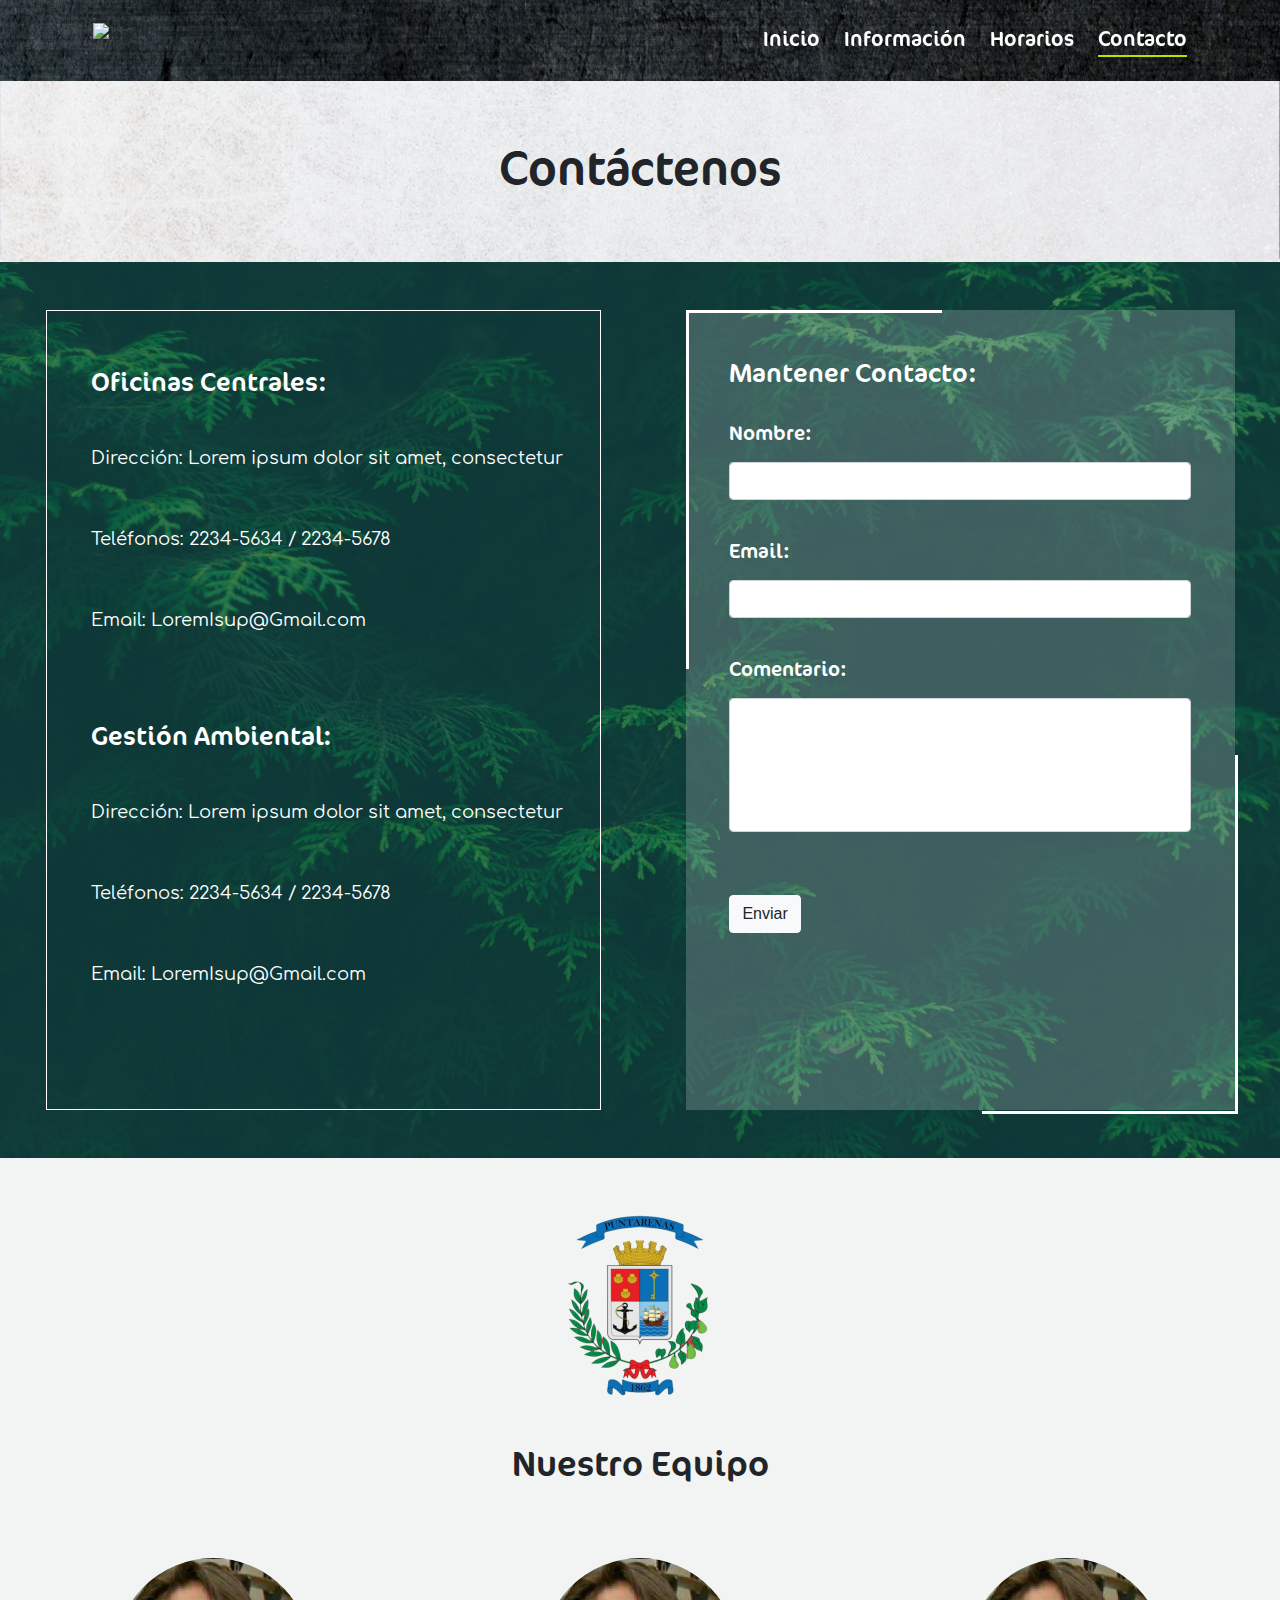
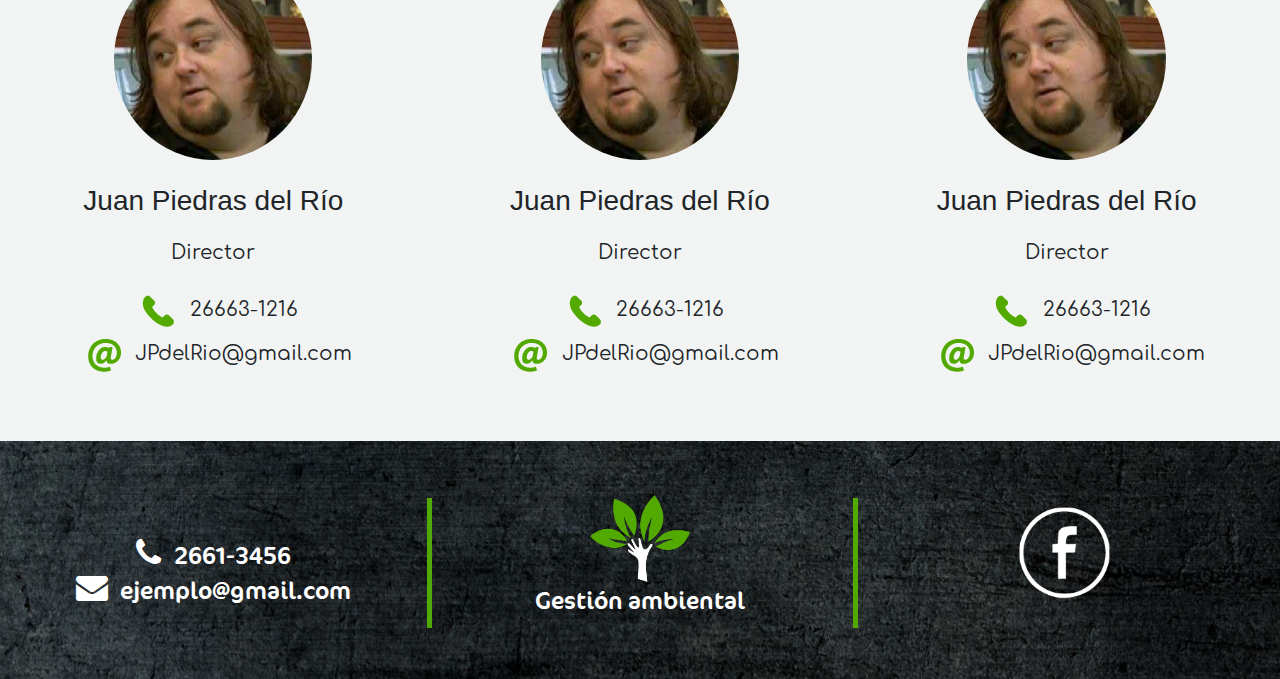
==== commit 4740b7d7: "Cambios de footer" ====
--- a/contact.html
+++ b/contact.html
@@ -106,7 +106,7 @@
         <div class="">
             <div class="row">
                 <div class="col-12 pr-0 pl-0">
-                    <div class="fondo-info">
+                    <div>
                         <div class="row margenRow">
                             <div class="col-12 text-center py-5 mr-0">
                                 <img src="img/Recurso 9.png" class="img-fluid" alt="">
@@ -200,31 +200,33 @@
         </div>
 
         <!-- Footer -->
-        <footer class="footer-distributed">
-            <div class="footer-center">
-
-                <div class="marg-foot">
-                    <i class="fa fa-phone"></i>
-                    <p class="tipo-tamanio" id="tipografia-cocon">2661-3456</p>
-                </div>
-
-                <div>
-                    <i class="fa fa-envelope"></i>
-                    <p class="tipo-tamanio" id="tipografia-cocon"><a href="mailto:ejemplo@gmail.com">ejemplo@gmail.com</a></p>
-                </div>
-
-            </div>
-
-            <div class="footer-left">
-                <div class="vl vlHorizonral "></div>
-                <img src="img/logo.png" class="img-fluid logoGestion" alt=""><br>
-                <h4 class="text-white" id="tipografia-cocon">Gestión ambiental</h4>
-            </div>
-
-            <div class="footer-right">
-                <div class="vl vlHorizonral"></div>
-                <img src="img/face-02.png" class="img-fluid logoFacebook" alt=""><br>
-
+        <footer class="footer-fondo pt-4">
+            <div class="row py-4">
+                <br>
+                <div class="col-lg-4 col-md-12 col-sm-12 text-center pr-0 pl-0">
+                    <div class="centrar-texto-footer py-5">
+                        <i class="fa fa-phone fa-2x mr-2 text-white d-inline"></i>
+                        <h4 class=" d-inline text-white mb-3" id="tipografia-cocon">2661-3456</h4>
+                        <br>
+                        <i class="fa fa-envelope fa-2x mr-2 text-white d-inline"></i>
+                        <h4 class="d-inline text-white" id="tipografia-cocon">ejemplo@gmail.com</h4>
+                    </div>
+                </div>
+
+                <div class="col-lg-4 col-md-12 col-sm-12 text-center pr-0 pl-0">
+                    <div>
+                        <div class="vl vlHorizonral "></div>
+                        <img src="img/logo.png" class="img-fluid logoGestion" alt=""><br>
+                        <h4 class="text-white texto-Logo-Footer" id="tipografia-cocon">Gestión ambiental</h4>
+                    </div>
+                </div>
+
+                <div class="col-lg-4 col-md-12 col-sm-12 text-center pr-0 pl-0">
+                    <div class="vl vlHorizonral"></div>
+                    <div>
+                        <img src="img/face-02.png" class="img-fluid logoFacebook" alt=""><br>
+                    </div>
+                </div>
             </div>
 
         </footer>
--- a/css/style.css
+++ b/css/style.css
@@ -174,12 +174,6 @@
         
         .margenes-cajas-form {
             margin: 0% 8% 0% 8%;
-        }
-        
-        .fondo-info {
-            background-image: url(../img/background-INFO.png);
-            background-size: cover;
-            background-repeat: no-repeat;
         }
         
         .img-circle {
@@ -435,44 +429,8 @@
         }
         /*****************Footer************************/
         
-        .footer-distributed {
+        .footer-fondo {
             background-image: url(../img/background-footer.png);
-            width: 100%;
-            text-align: left;
-            padding: 55px 50px;
-        }
-        
-        .footer-distributed .footer-left,
-        .footer-distributed .footer-center,
-        .footer-distributed .footer-right {
-            display: inline-block;
-            vertical-align: top;
-        }
-        /* Footer Izquierda */
-        
-        .footer-distributed .footer-center {
-            width: 35%;
-        }
-        
-        .footer-distributed .footer-center i {
-            color: #ffffff;
-            font-size: 35px;
-            width: 38px;
-            height: 38px;
-            border-radius: 50%;
-            text-align: center;
-            line-height: 42px;
-            margin: 10px 15px;
-            vertical-align: middle;
-        }
-        
-        .footer-distributed .footer-center i.fa-envelope {
-            font-size: 25px;
-            line-height: 38px;
-        }
-        
-        .tipo-tamanio {
-            font-size: 20px!important;
         }
         
         .vl {
@@ -483,111 +441,17 @@
             display: block;
         }
         
-        .footer-distributed .footer-center p {
-            display: inline-block;
-            color: #ffffff;
-            vertical-align: middle;
-            margin: 0;
-        }
-        
-        .footer-distributed .footer-center p span {
-            display: block;
-            font-size: 25px;
-            line-height: 2;
-        }
-        
-        .footer-distributed .footer-center p a {
-            color: #fff;
-            text-decoration: none;
-        }
-        /* Footer Center */
-        
-        .footer-distributed .footer-left {
-            width: 30%;
-            text-align: center;
-        }
-        /* The company logo */
-        
-        .footer-distributed h3 {
-            color: #ffffff;
-            font: normal 36px 'Cookie', cursive;
-            margin: 0;
-        }
-        
-        .footer-distributed h3 span {
-            color: #5383d3;
-        }
-        /* Footer links */
-        
-        .footer-distributed .footer-links {
-            color: #ffffff;
-            margin: 20px 0 12px;
-            padding: 0;
-        }
-        
-        .footer-distributed .footer-links a {
-            display: inline-block;
-            line-height: 1.8;
-            text-decoration: none;
-            color: inherit;
-        }
-        
-        .footer-distributed .footer-company-name {
-            color: #8f9296;
-            font-size: 14px;
-            font-weight: normal;
-            margin: 0;
-        }
-        /* Footer Derecha */
-        
-        .footer-distributed .footer-right {
-            width: 30%;
-            text-align: center;
-        }
-        
-        .footer-distributed .footer-company-about {
-            line-height: 20px;
-            color: #92999f;
-            font-size: 13px;
-            font-weight: normal;
-            margin: 0;
-        }
-        
-        .footer-distributed .footer-company-about span {
-            display: block;
-            color: #ffffff;
-            font-size: 14px;
-            font-weight: bold;
-            margin-bottom: 20px;
-        }
-        
-        .footer-distributed .footer-icons {
-            margin-top: 25px;
-        }
-        
-        .footer-distributed .footer-icons a {
-            display: inline-block;
-            width: 35px;
-            height: 35px;
-            cursor: pointer;
-            background-color: #33383b;
-            border-radius: 2px;
-            font-size: 20px;
-            color: #ffffff;
-            text-align: center;
-            line-height: 35px;
-            margin-right: 3px;
-            margin-bottom: 5px;
+        .centrar-texto-footer {
+            top: 50%;
         }
         
         .logoFacebook {
-            width: 40%;
-            margin-left: 25%;
-            margin-top: 4%;
+            width: 25%;
+            margin-top: 3.5%;
         }
         
         .logoGestion {
-            width: 35%;
+            width: 25%;
         }
         
         .marg-foot {
@@ -657,28 +521,19 @@
                 bottom: 5.6%;
                 right: 6.5%;
             }
-            .footer-distributed {
-                font: bold 14px sans-serif;
-            }
-            .footer-distributed .footer-left,
-            .footer-distributed .footer-center,
-            .footer-distributed .footer-right {
-                display: block;
-                width: 100%;
-                margin-bottom: 40px;
-                text-align: center;
-            }
-            .footer-distributed .footer-center i {
-                margin-left: 0;
+            .centrar-texto-footer {
+                bottom: 50%;
             }
             .logoFacebook {
-                width: 100px;
-                margin-left: 0%;
-                margin-top: 10%;
+                width: 18%;
+                margin-top: 6%;
             }
             .logoGestion {
-                width: 100px;
-                margin-top: 7%;
+                width: 17%;
+                margin-top: 6%;
+            }
+            .texto-Logo-Footer {
+                margin-bottom: 6%;
             }
             .vl {
                 border-bottom: 3px solid #52AA00;
@@ -719,6 +574,9 @@
         }
         
         @media (max-width: 767px) {
+            .logoFacebook {
+                width: 21%;
+            }
             .caja-mensaje {
                 height: 350px;
             }
@@ -775,10 +633,10 @@
         
         @media (max-width: 500px) {
             .logoFacebook {
-                width: 200px;
+                width: 26%;
             }
             .logoGestion {
-                width: 200px;
+                width: 22%;
             }
             .tipografia-texto-cajas {
                 font-size: 14px;
@@ -831,10 +689,10 @@
                 font-size: 1.5rem!important;
             }
             h5 {
-                font-size: 1rem!important;
+                font-size: 1.2rem!important;
             }
             h4 {
-                font-size: 1rem!important;
+                font-size: 1.35rem!important;
             }
             a {
                 font-size: 1rem!important;
@@ -849,12 +707,6 @@
             .fa {
                 font-size: 1.5rem!important;
             }
-            .logoFacebook {
-                width: 50px;
-            }
-            .logoGestion {
-                width: 70px;
-            }
         }
         
         @media (max-width: 393px) {
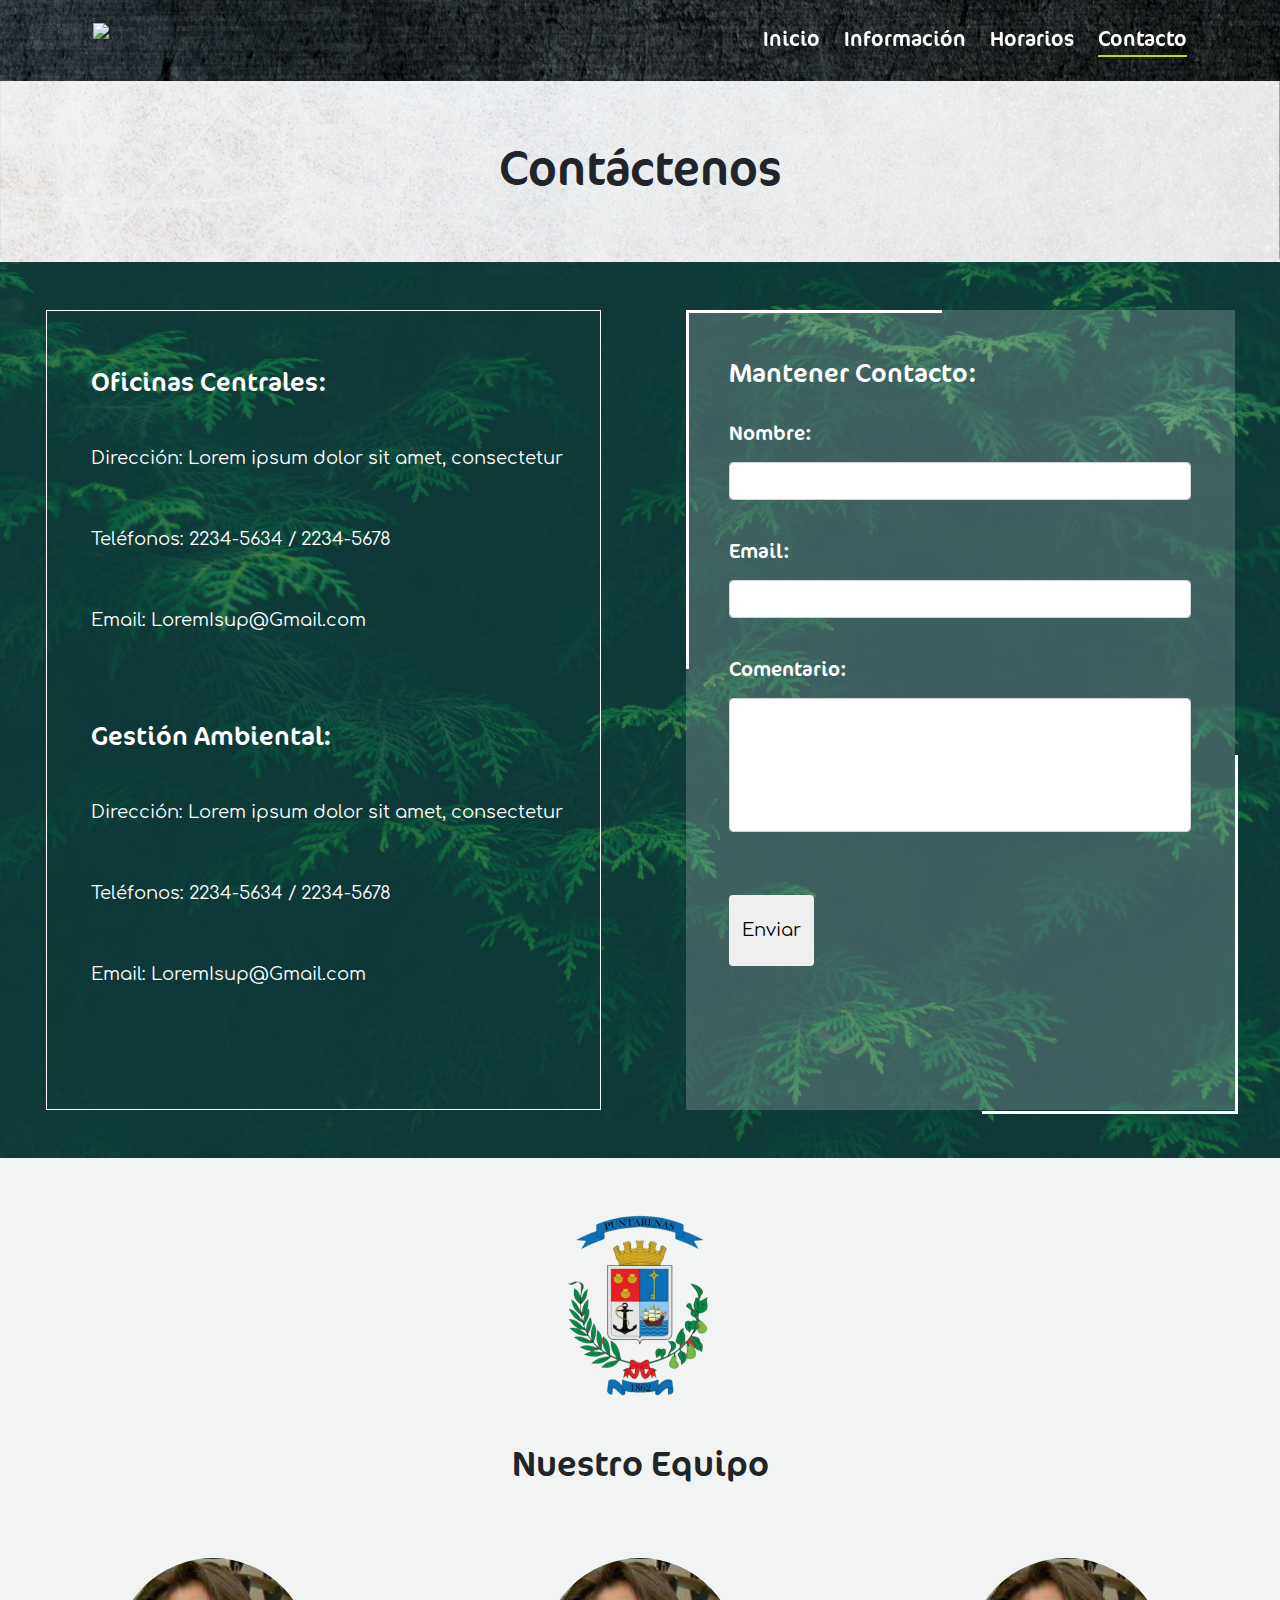
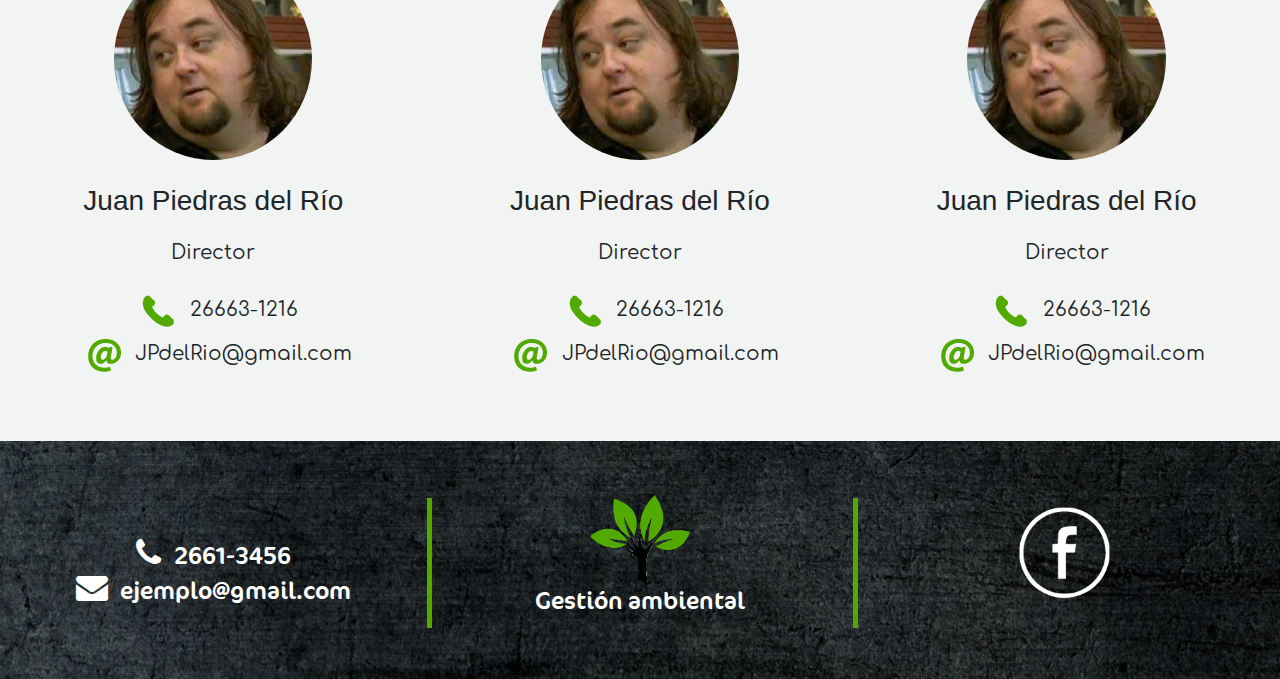
==== commit 3a9f0e75: "C" ====
--- a/contact.html
+++ b/contact.html
@@ -3,11 +3,10 @@
 
 <head>
     <meta charset="utf-8">
-    <meta name="viewport" content="width=device-width, initial-scale=1, shrink-to-fit=no">
-    <!-- Bootstrap CSS -->
-    <link rel="stylesheet" href="css/font-awesome-4.7.0/css/font-awesome.min.css">
-    <link rel="stylesheet" href="https://stackpath.bootstrapcdn.com/bootstrap/4.1.3/css/bootstrap.min.css" integrity="sha384-MCw98/SFnGE8fJT3GXwEOngsV7Zt27NXFoaoApmYm81iuXoPkFOJwJ8ERdknLPMO" crossorigin="anonymous">
+    <meta name="viewport" http-equiv="Cache-control" content="width=device-width, initial-scale=1, shrink-to-fit=no">
+    <link rel="icon" type="image/png" href="img/logo.png">
     <link href="css/bootstrap.min.css" rel="stylesheet" />
+    <link rel="stylesheet" async href="css/font-awesome-4.7.0/css/font-awesome.min.css">
     <link href="css/animate.min.css" rel="stylesheet" />
     <link href="css/style.css" rel="stylesheet">
     <title>Horarios</title>
@@ -95,7 +94,7 @@
                                     <textarea type="text" rows="5" class="form-control" placeholder="" style="resize: none;"></textarea><br>
                                 </div>
 
-                                <button type="submit" class="btn btn-light">Enviar</button>
+                                <button type="submit" class="btn enviarbtn"><p class="tipografia-texto-cajas C" id="tipografia-conforta">Enviar</p></button>
                             </div>
                         </div>
                     </div>
@@ -199,7 +198,6 @@
             </div>
         </div>
 
-        <!-- Footer -->
         <footer class="footer-fondo pt-4">
             <div class="row py-4">
                 <br>
@@ -224,7 +222,7 @@
                 <div class="col-lg-4 col-md-12 col-sm-12 text-center pr-0 pl-0">
                     <div class="vl vlHorizonral"></div>
                     <div>
-                        <img src="img/face-02.png" class="img-fluid logoFacebook" alt=""><br>
+                        <img src="img/face-02.png" onmouseout="this.src='img/face-02.png';" onmouseover="this.src='img/icongreen.png';" class="img-fluid logoFacebook" alt=""><br>
                     </div>
                 </div>
             </div>
--- a/css/style.css
+++ b/css/style.css
@@ -375,6 +375,23 @@
             border-style: solid;
             border-color: #ffffff;
         }
+        
+        .selectfile {
+            margin-bottom: 60px;
+            background-color: #52AA00;
+            color: white;
+            border-style: solid;
+            font-family: "Comfortaa";
+            font-size: 18px;
+        }
+        
+        .tablaling {
+            margin-bottom: 60px;
+        }
+        
+        .table {
+            margin: 0 auto;
+        }
         /***************Fin de pagina de horarios*******************/
         /*************************Letras*******************************/
         
@@ -488,6 +505,12 @@
         }
         
         @media (max-width: 990px) {
+            h4 {
+                font-size: 20px;
+            }
+            .logoFacebook {
+                width: 12%;
+            }
             .tipo-tamanio {
                 font-size: 14px!important
             }
@@ -523,10 +546,6 @@
             }
             .centrar-texto-footer {
                 bottom: 50%;
-            }
-            .logoFacebook {
-                width: 18%;
-                margin-top: 6%;
             }
             .logoGestion {
                 width: 17%;
@@ -574,8 +593,11 @@
         }
         
         @media (max-width: 767px) {
+            h4 {
+                font-size: 1.2rem!important;
+            }
             .logoFacebook {
-                width: 21%;
+                width: 12%;
             }
             .caja-mensaje {
                 height: 350px;
@@ -633,10 +655,10 @@
         
         @media (max-width: 500px) {
             .logoFacebook {
-                width: 26%;
+                width: 15%;
             }
             .logoGestion {
-                width: 22%;
+                width: 15%;
             }
             .tipografia-texto-cajas {
                 font-size: 14px;
@@ -692,7 +714,7 @@
                 font-size: 1.2rem!important;
             }
             h4 {
-                font-size: 1.35rem!important;
+                font-size: 1rem!important;
             }
             a {
                 font-size: 1rem!important;
@@ -798,4 +820,7 @@
             .caja-mensaje {
                 height: 250px;
             }
+            .logoFacebook {
+                width: 15%;
+            }
         }